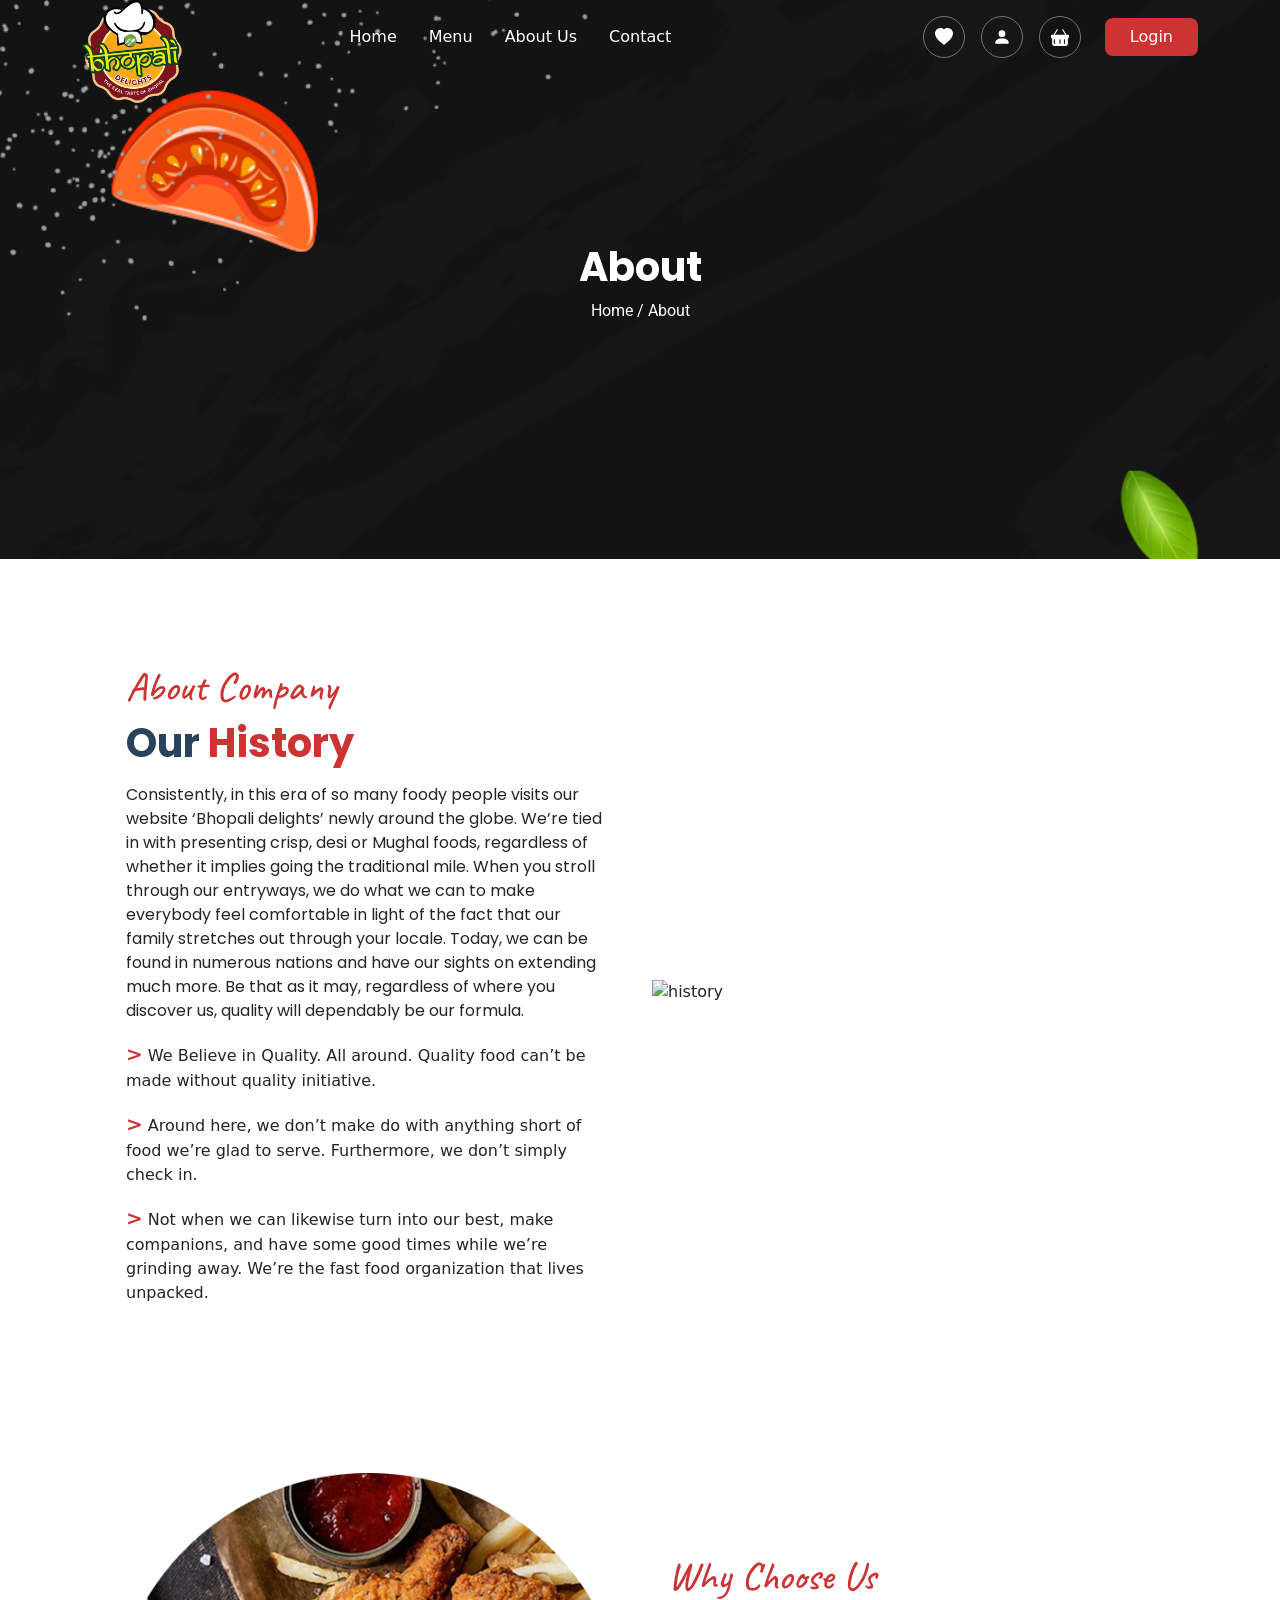
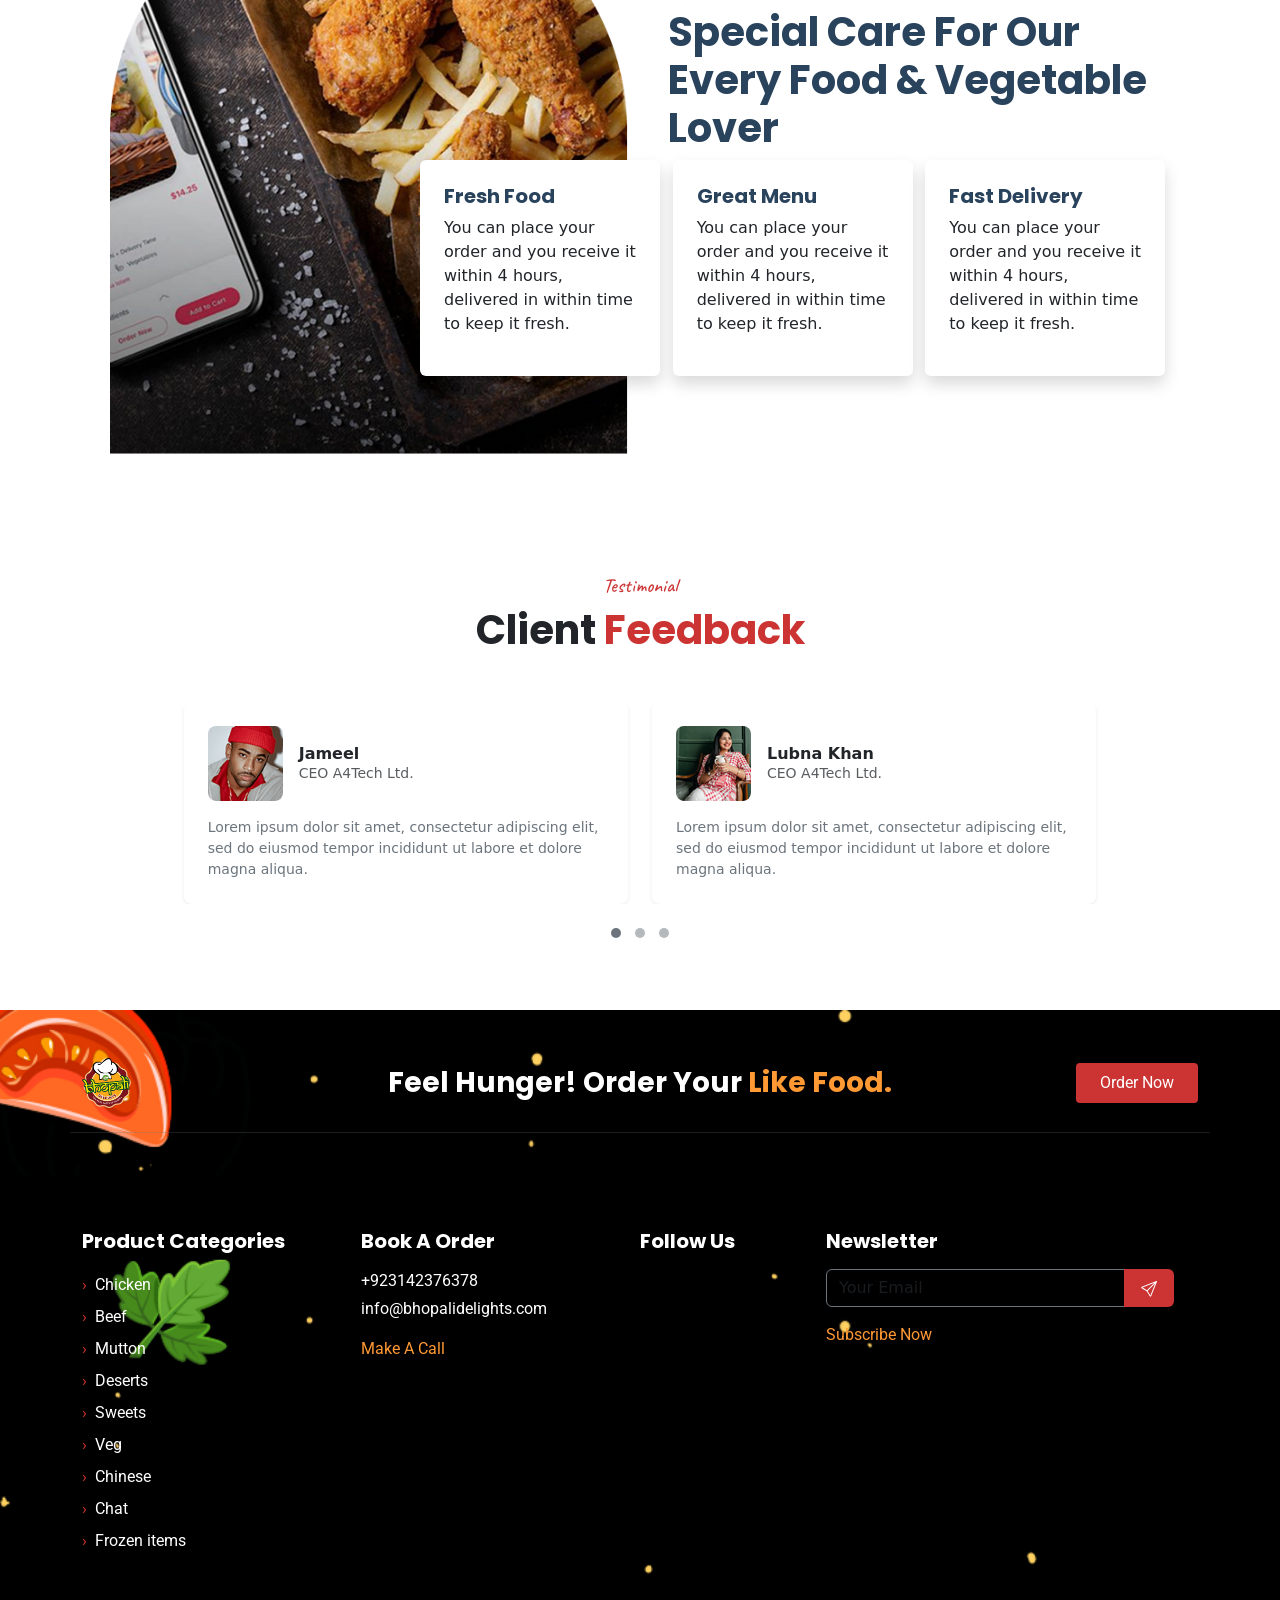
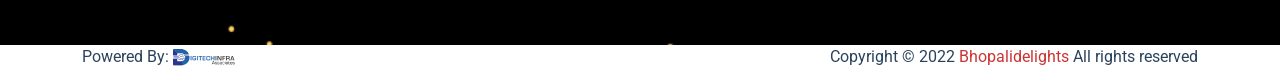
==== about.html @ 5b375f48 "about us page" ====
<!doctype html>
<html lang="en">

<head>
    <meta charset="UTF-8" />
    <meta name="viewport" content="width=device-width, initial-scale=1.0" />
    <title>Bhopali Delights</title>
    <link rel="shortcut icon" href="Images/Layer 2.png" type="image/x-icon" />
    <link href="https://cdn.jsdelivr.net/npm/bootstrap@5.3.3/dist/css/bootstrap.min.css" rel="stylesheet" />
    <link href="https://cdn.jsdelivr.net/npm/bootstrap-icons@1.11.3/font/bootstrap-icons.min.css" rel="stylesheet" />
    <link rel="stylesheet" href="https://cdnjs.cloudflare.com/ajax/libs/font-awesome/7.3.1/css/all.min.css" />
    <link rel="stylesheet" href="style.css" />
</head>

<body>
    <nav class="navbar container-fluid navbar-expand-lg bg-transparent py-3 contact-navbar text-white">
        <div class="container">
            <!-- Logo -->
            <a class="navbar-brand" href="#">
                <img src="Images/Layer 2.png" alt="Bhopali Delights"
                    class="img-fluid position-absolute top-0 h-auto logo-image" />
            </a>

            <!-- Mobile Basket + Toggle -->
            <div class="d-flex gap-3 align-items-center d-lg-none">
                <a href="#"
                    class="d-flex align-items-center justify-content-center text-white border border-secondary rounded-circle"
                    style="width: 42px; height: 42px; text-decoration: none">
                    <svg xmlns="http://www.w3.org/2000/svg" width="18" height="18" fill="currentColor"
                        viewBox="0 0 16 16">
                        <path
                            d="M5.071 1.243a.5.5 0 0 1 .858.514L3.383 6h9.234L10.07 1.757a.5.5 0 1 1 .858-.514L13.783 6H15.5a.5.5 0 0 1 .5.5v2a.5.5 0 0 1-.5.5H15v5a2 2 0 0 1-2 2H3a2 2 0 0 1-2-2V9H.5a.5.5 0 0 1-.5-.5v-2A.5.5 0 0 1 .5 6h1.717L5.07 1.243zM3.5 10.5a.5.5 0 0 0-1 0v3a.5.5 0 0 0 1 0v-3zm4.5-.5a.5.5 0 0 0-.5.5v3a.5.5 0 0 0 1 0v-3a.5.5 0 0 0-.5-.5zm4.5.5a.5.5 0 0 0-1 0v3a.5.5 0 0 0 1 0v-3z" />
                    </svg>
                </a>

                <button class="navbar-toggler border-0 bg-white shadow-none" type="button" data-bs-toggle="offcanvas"
                    data-bs-target="#contactMobileNavbar" aria-controls="contactMobileNavbar"
                    aria-label="Open navigation">
                    <span class="navbar-toggler-icon"></span>
                </button>
            </div>

            <!-- Desktop Navigation: Transparent -->
            <div class="collapse navbar-collapse d-none d-lg-flex">
                <ul class="navbar-nav mx-auto mb-0 gap-lg-3">
                    <li class="nav-item">
                        <a class="nav-link text-white active" href="index.html">Home</a>
                    </li>
                    <li class="nav-item">
                        <a class="nav-link text-white" href="#menu">Menu</a>
                    </li>
                    <li class="nav-item">
                        <a class="nav-link text-white" href="about.html">About Us</a>
                    </li>
                    <li class="nav-item">
                        <a class="nav-link text-white" href="contact.html">Contact</a>
                    </li>
                </ul>

                <div class="right-section d-flex gap-4 align-items-center">
                    <!-- Wishlist, Profile, Basket -->
                    <div class="d-flex gap-3">
                        <a href="#" class="contact-icon">
                            <svg xmlns="http://www.w3.org/2000/svg" width="18" height="18" fill="currentColor"
                                viewBox="0 0 16 16">
                                <path d="M8 1.314C12.438-3.248 23.534 4.735 8 15-7.534 4.736 3.562-3.248 8 1.314z" />
                            </svg>
                        </a>

                        <a href="#" class="contact-icon">
                            <svg xmlns="http://www.w3.org/2000/svg" width="18" height="18" fill="currentColor"
                                viewBox="0 0 16 16">
                                <path d="M3 14s-1 0-1-1 1-4 6-4 6 3 6 4-1 1-1 1H3Zm5-6a3 3 0 1 0 0-6 3 3 0 0 0 0 6Z" />
                            </svg>
                        </a>

                        <a href="#" class="contact-icon">
                            <svg xmlns="http://www.w3.org/2000/svg" width="18" height="18" fill="currentColor"
                                viewBox="0 0 16 16">
                                <path
                                    d="M5.071 1.243a.5.5 0 0 1 .858.514L3.383 6h9.234L10.07 1.757a.5.5 0 1 1 .858-.514L13.783 6H15.5a.5.5 0 0 1 .5.5v2a.5.5 0 0 1-.5.5H15v5a2 2 0 0 1-2 2H3a2 2 0 0 1-2-2V9H.5a.5.5 0 0 1-.5-.5v-2A.5.5 0 0 1 .5 6h1.717L5.07 1.243zM3.5 10.5a.5.5 0 0 0-1 0v3a.5.5 0 0 0 1 0v-3zm4.5-.5a.5.5 0 0 0-.5.5v3a.5.5 0 0 0 1 0v-3a.5.5 0 0 0-.5-.5zm4.5.5a.5.5 0 0 0-1 0v3a.5.5 0 0 0 1 0v-3z" />
                            </svg>
                        </a>
                    </div>

                    <a href="#menu" class="btn bg-red text-white rounded-3 px-4">
                        Login
                    </a>
                </div>
            </div>
        </div>
    </nav>

    <!-- Mobile Offcanvas -->
    <div class="offcanvas offcanvas-start bg-white" tabindex="-1" id="contactMobileNavbar"
        aria-labelledby="contactMobileNavbarLabel">
        <!-- Header -->
        <div class="offcanvas-header border-bottom bg-white">
            <h5 class="offcanvas-title text-dark" id="contactMobileNavbarLabel">
                Menu
            </h5>

            <button type="button" class="btn-close" data-bs-dismiss="offcanvas" aria-label="Close"></button>
        </div>

        <!-- Body -->
        <div class="offcanvas-body bg-white">
            <ul class="navbar-nav gap-3">
                <li class="nav-item">
                    <a class="nav-link text-dark" href="index.html" data-bs-dismiss="offcanvas">Home</a>
                </li>

                <li class="nav-item">
                    <a class="nav-link text-dark" href="#menu" data-bs-dismiss="offcanvas">Menu</a>
                </li>

                <li class="nav-item">
                    <a class="nav-link text-dark" href="about.html" data-bs-dismiss="offcanvas">About Us</a>
                </li>

                <li class="nav-item">
                    <a class="nav-link text-dark" href="contact.html" data-bs-dismiss="offcanvas">Contact</a>
                </li>
            </ul>

            <a href="#menu" class="btn bg-red text-white rounded-3 w-100 mt-4" data-bs-dismiss="offcanvas">
                Login
            </a>
        </div>
    </div>
    <!-- Hero-section  -->
    <section class="hero-contact text-center align-items-center d-flex justify-content-center container-fluid">
        <div class="container mt-5 pt-4 mt-md-normal pt-md-0">
            <div class="row text-white">
                <h1 class="poppins-700">About</h1>
                <p class="roboto-400">
                    <a href="index.html" class="text-decoration-none text-white">Home</a>
                    /
                    <a href="about.html" class="text-decoration-none text-white">About</a>
                </p>
            </div>
        </div>
    </section>
    <!-- main sections  -->
    <!-- About Company  -->
    <section class="section-delivery container-fluid p-3 p-lg-5 overflow-hidden">
        <div class="container">
            <div
                class="row g-4 d-flex flex-column flex-lg-row justify-content-center align-items-center mt-3 mx-md-3 m-0">
                <div class="col-12 col-lg-6">
                    <div class="p-3">
                        <h5 class="red caveat-400 fs-1 fs-5">About Company</h5>
                        <h1 class="poppins-700 fs-1 blue">
                            Our <span class="red">History</span>
                        </h1>
                        <p class="poppins-400 my-3 text-justify text-lg-normal">
                            Consistently, in this era of so many foody people visits our
                            website ‘Bhopali delights’ newly around the globe. We’re tied in
                            with presenting crisp, desi or Mughal foods, regardless of
                            whether it implies going the traditional mile. When you stroll
                            through our entryways, we do what we can to make everybody feel
                            comfortable in light of the fact that our family stretches out
                            through your locale. Today, we can be found in numerous nations
                            and have our sights on extending much more. Be that as it may,
                            regardless of where you discover us, quality will dependably be
                            our formula.
                        </p>
                        <p>
                            <span class="red mt-3 fw-bold fs-5">></span> We Believe in
                            Quality. All around. Quality food can’t be made without quality
                            initiative.
                        </p>
                        <p>
                            <span class="red mt-3 fw-bold fs-5">></span> Around here, we
                            don’t make do with anything short of food we’re glad to serve.
                            Furthermore, we don’t simply check in.
                        </p>
                        <p>
                            <span class="red mt-3 fw-bold fs-5">></span> Not when we can
                            likewise turn into our best, make companions, and have some good
                            times while we’re grinding away. We’re the fast food
                            organization that lives unpacked.
                        </p>
                    </div>
                </div>
                <div class="col-12 col-lg-6">
                    <div>
                        <img src="images/history.png" alt="history" class="img-fluid" />
                    </div>
                </div>
            </div>
        </div>
    </section>
    <!-- Why Choose Us  -->
    <section class="section-delivery container-fluid p-3 p-lg-5 overflow-hidden">
        <div class="container">
            <div
                class="row g-4 d-flex flex-column-reverse flex-lg-row-reverse justify-content-center align-items-center mt-3 mx-md-3 m-0">
                <div class="col-12 col-lg-6">
                    <div class="p-0 p-lg-3">
                        <h5 class="red caveat-400 fs-1 fs-5">Why Choose Us</h5>
                        <h1 class="poppins-700 fs-1 blue">
                            Special Care For Our Every Food & Vegetable Lover
                        </h1>
                        <div class="row about-row g-4">
                            <div class="col-12 col-md-4">
                                <div class="card shadow border-0 p-4 about-cards">
                                    <i class="fa-solid fa-utensils  red"></i>
                                    <h5 class="poppins-700 blue">
                                        Fresh Food
                                    </h5>
                                    <p>You can place your order and you receive it within 4 hours, delivered in within
                                        time to keep it fresh.

                                    </p>
                                </div>
                            </div>
                            <div class="col-12 col-md-4">
                                <div class="card shadow border-0 p-4 about-cards">
                                    <i class="fa-solid fa-book-open red"></i>
                                    <h5 class="poppins-700  blue">
                                        Great Menu
                                    </h5>
                                    <p>You can place your order and you receive it within 4 hours, delivered in within
                                        time to keep it fresh.

                                    </p>
                                </div>
                            </div>
                            <div class="col-12 col-md-4">
                                <div class="card shadow border-0 p-4 about-cards">
                                    <i class="fa-regular red fa-truck"></i>
                                    <h5 class="poppins-700 blue">
                                        Fast Delivery
                                    </h5>
                                    <p>You can place your order and you receive it within 4 hours, delivered in within
                                        time to keep it fresh.

                                    </p>
                                </div>
                            </div>
                        </div>
                    </div>
                </div>
                <div class="col-12 col-lg-6">
                    <div>
                        <img src="Images/choose-us.png" alt="choose-us" class="img-fluid" />
                    </div>
                </div>
            </div>
        </div>
    </section>

    <!-- Testimonial  -->
    <section class="py-5 position-relative overflow-hidden">
        <div class="container py-4">
            <!-- Section Heading -->
            <div class="text-center mb-5">
                <h5 class="red caveat-400 fs-5">Testimonial</h5>
                <h2 class="poppins-700 fs-1">
                    Client <span class="red">Feedback</span>
                </h2>
            </div>

            <!-- ================================= -->
            <!-- DESKTOP CAROUSEL: 2 Cards, 3 Slides -->
            <!-- ================================= -->
            <div id="testimonialDesktop" class="carousel slide d-none d-lg-block" data-bs-ride="carousel"
                data-bs-interval="4000">
                <div class="carousel-inner px-2">
                    <!-- Slide 1 -->
                    <div class="carousel-item active">
                        <div class="row g-4 justify-content-center align-items-stretch">
                            <!-- Card 1 -->
                            <div class="col-lg-5">
                                <div class="card h-100 border-0 shadow-sm rounded-3 p-4 bg-white">
                                    <div class="d-flex align-items-center mb-3">
                                        <img src="Images/client1.png" alt="Jameel"
                                            class="rounded-3 me-3 object-fit-cover" width="75" height="75" />
                                        <div>
                                            <h5 class="mb-0 fw-semibold text-dark fs-6">Jameel</h5>
                                            <p class="mb-0 text-muted small">CEO A4Tech Ltd.</p>
                                        </div>
                                    </div>
                                    <p class="card-text text-secondary lh-base small mb-0">
                                        Lorem ipsum dolor sit amet, consectetur adipiscing elit,
                                        sed do eiusmod tempor incididunt ut labore et dolore magna
                                        aliqua.
                                    </p>
                                </div>
                            </div>

                            <!-- Card 2 -->
                            <div class="col-lg-5">
                                <div class="card h-100 border-0 shadow-sm rounded-3 p-4 bg-white">
                                    <div class="d-flex align-items-center mb-3">
                                        <img src="Images/client2.png" alt="Lubna Khan"
                                            class="rounded-3 me-3 object-fit-cover" width="75" height="75" />
                                        <div>
                                            <h5 class="mb-0 fw-semibold text-dark fs-6">
                                                Lubna Khan
                                            </h5>
                                            <p class="mb-0 text-muted small">CEO A4Tech Ltd.</p>
                                        </div>
                                    </div>
                                    <p class="card-text text-secondary lh-base small mb-0">
                                        Lorem ipsum dolor sit amet, consectetur adipiscing elit,
                                        sed do eiusmod tempor incididunt ut labore et dolore magna
                                        aliqua.
                                    </p>
                                </div>
                            </div>
                        </div>
                    </div>

                    <!-- Slide 2 -->
                    <div class="carousel-item">
                        <div class="row g-4 justify-content-center align-items-stretch">
                            <!-- Card 3 -->
                            <div class="col-lg-5">
                                <div class="card h-100 border-0 shadow-sm rounded-3 p-4 bg-white">
                                    <div class="d-flex align-items-center mb-3">
                                        <img src="Images/client1.png" alt="Asif Ali"
                                            class="rounded-3 me-3 object-fit-cover" width="75" height="75" />
                                        <div>
                                            <h5 class="mb-0 fw-semibold text-dark fs-6">
                                                Asif Ali
                                            </h5>
                                            <p class="mb-0 text-muted small">Manager Tech</p>
                                        </div>
                                    </div>
                                    <p class="card-text text-secondary lh-base small mb-0">
                                        Lorem ipsum dolor sit amet, consectetur adipiscing elit,
                                        sed do eiusmod tempor incididunt ut labore et dolore magna
                                        aliqua.
                                    </p>
                                </div>
                            </div>

                            <!-- Card 4 -->
                            <div class="col-lg-5">
                                <div class="card h-100 border-0 shadow-sm rounded-3 p-4 bg-white">
                                    <div class="d-flex align-items-center mb-3">
                                        <img src="Images/client2.png" alt="Sana Malik"
                                            class="rounded-3 me-3 object-fit-cover" width="75" height="75" />
                                        <div>
                                            <h5 class="mb-0 fw-semibold text-dark fs-6">
                                                Sana Malik
                                            </h5>
                                            <p class="mb-0 text-muted small">Director HR</p>
                                        </div>
                                    </div>
                                    <p class="card-text text-secondary lh-base small mb-0">
                                        Lorem ipsum dolor sit amet, consectetur adipiscing elit,
                                        sed do eiusmod tempor incididunt ut labore et dolore magna
                                        aliqua.
                                    </p>
                                </div>
                            </div>
                        </div>
                    </div>

                    <!-- Slide 3 -->
                    <div class="carousel-item">
                        <div class="row g-4 justify-content-center align-items-stretch">
                            <!-- Card 5 -->
                            <div class="col-lg-5">
                                <div class="card h-100 border-0 shadow-sm rounded-3 p-4 bg-white">
                                    <div class="d-flex align-items-center mb-3">
                                        <img src="Images/client1.png" alt="Zeeshan"
                                            class="rounded-3 me-3 object-fit-cover" width="75" height="75" />
                                        <div>
                                            <h5 class="mb-0 fw-semibold text-dark fs-6">Zeeshan</h5>
                                            <p class="mb-0 text-muted small">CTO Global</p>
                                        </div>
                                    </div>
                                    <p class="card-text text-secondary lh-base small mb-0">
                                        Lorem ipsum dolor sit amet, consectetur adipiscing elit,
                                        sed do eiusmod tempor incididunt ut labore et dolore magna
                                        aliqua.
                                    </p>
                                </div>
                            </div>

                            <!-- Card 6 -->
                            <div class="col-lg-5">
                                <div class="card h-100 border-0 shadow-sm rounded-3 p-4 bg-white">
                                    <div class="d-flex align-items-center mb-3">
                                        <img src="Images/client2.png" alt="Ayesha"
                                            class="rounded-3 me-3 object-fit-cover" width="75" height="75" />
                                        <div>
                                            <h5 class="mb-0 fw-semibold text-dark fs-6">Ayesha</h5>
                                            <p class="mb-0 text-muted small">Product Designer</p>
                                        </div>
                                    </div>
                                    <p class="card-text text-secondary lh-base small mb-0">
                                        Lorem ipsum dolor sit amet, consectetur adipiscing elit,
                                        sed do eiusmod tempor incididunt ut labore et dolore magna
                                        aliqua.
                                    </p>
                                </div>
                            </div>
                        </div>
                    </div>
                </div>

                <!-- Desktop Indicators: 3 Dots -->

                <div class="carousel-indicators position-static mt-4 mb-0 gap-2">
                    <button type="button" data-bs-target="#testimonialDesktop" data-bs-slide-to="0"
                        class="active bg-secondary rounded-circle border-0" style="width: 10px; height: 10px"
                        aria-current="true" aria-label="Slide 1"></button>

                    <button type="button" data-bs-target="#testimonialDesktop" data-bs-slide-to="1"
                        class="bg-secondary rounded-circle border-0" style="width: 10px; height: 10px"
                        aria-label="Slide 2"></button>

                    <button type="button" data-bs-target="#testimonialDesktop" data-bs-slide-to="2"
                        class="bg-secondary rounded-circle border-0" style="width: 10px; height: 10px"
                        aria-label="Slide 3"></button>
                </div>
            </div>

            <!-- ======================================= -->
            <!-- MOBILE + TABLET CAROUSEL: 1 Card, 6 Slides -->
            <!-- ======================================= -->
            <div id="testimonialMobile" class="carousel slide d-lg-none" data-bs-ride="carousel"
                data-bs-interval="4000">
                <div class="carousel-inner px-2">
                    <!-- Slide 1 -->
                    <div class="carousel-item active">
                        <div class="card h-100 border-0 shadow-sm rounded-3 p-4 bg-white">
                            <div class="d-flex align-items-center mb-3">
                                <img src="Images/client1.png" alt="Jameel" class="rounded-3 me-3 object-fit-cover"
                                    width="75" height="75" />
                                <div>
                                    <h5 class="mb-0 fw-semibold text-dark fs-6">Jameel</h5>
                                    <p class="mb-0 text-muted small">CEO A4Tech Ltd.</p>
                                </div>
                            </div>
                            <p class="card-text text-secondary lh-base small mb-0">
                                Lorem ipsum dolor sit amet, consectetur adipiscing elit, sed
                                do eiusmod tempor incididunt ut labore et dolore magna aliqua.
                            </p>
                        </div>
                    </div>

                    <!-- Slide 2 -->
                    <div class="carousel-item">
                        <div class="card h-100 border-0 shadow-sm rounded-3 p-4 bg-white">
                            <div class="d-flex align-items-center mb-3">
                                <img src="Images/client2.png" alt="Lubna Khan" class="rounded-3 me-3 object-fit-cover"
                                    width="75" height="75" />
                                <div>
                                    <h5 class="mb-0 fw-semibold text-dark fs-6">Lubna Khan</h5>
                                    <p class="mb-0 text-muted small">CEO A4Tech Ltd.</p>
                                </div>
                            </div>
                            <p class="card-text text-secondary lh-base small mb-0">
                                Lorem ipsum dolor sit amet, consectetur adipiscing elit, sed
                                do eiusmod tempor incididunt ut labore et dolore magna aliqua.
                            </p>
                        </div>
                    </div>

                    <!-- Slide 3 -->
                    <div class="carousel-item">
                        <div class="card h-100 border-0 shadow-sm rounded-3 p-4 bg-white">
                            <div class="d-flex align-items-center mb-3">
                                <img src="Images/client1.png" alt="Asif Ali" class="rounded-3 me-3 object-fit-cover"
                                    width="75" height="75" />
                                <div>
                                    <h5 class="mb-0 fw-semibold text-dark fs-6">Asif Ali</h5>
                                    <p class="mb-0 text-muted small">Manager Tech</p>
                                </div>
                            </div>
                            <p class="card-text text-secondary lh-base small mb-0">
                                Lorem ipsum dolor sit amet, consectetur adipiscing elit, sed
                                do eiusmod tempor incididunt ut labore et dolore magna aliqua.
                            </p>
                        </div>
                    </div>

                    <!-- Slide 4 -->
                    <div class="carousel-item">
                        <div class="card h-100 border-0 shadow-sm rounded-3 p-4 bg-white">
                            <div class="d-flex align-items-center mb-3">
                                <img src="Images/client2.png" alt="Sana Malik" class="rounded-3 me-3 object-fit-cover"
                                    width="75" height="75" />
                                <div>
                                    <h5 class="mb-0 fw-semibold text-dark fs-6">Sana Malik</h5>
                                    <p class="mb-0 text-muted small">Director HR</p>
                                </div>
                            </div>
                            <p class="card-text text-secondary lh-base small mb-0">
                                Lorem ipsum dolor sit amet, consectetur adipiscing elit, sed
                                do eiusmod tempor incididunt ut labore et dolore magna aliqua.
                            </p>
                        </div>
                    </div>

                    <!-- Slide 5 -->
                    <div class="carousel-item">
                        <div class="card h-100 border-0 shadow-sm rounded-3 p-4 bg-white">
                            <div class="d-flex align-items-center mb-3">
                                <img src="Images/client1.png" alt="Zeeshan" class="rounded-3 me-3 object-fit-cover"
                                    width="75" height="75" />
                                <div>
                                    <h5 class="mb-0 fw-semibold text-dark fs-6">Zeeshan</h5>
                                    <p class="mb-0 text-muted small">CTO Global</p>
                                </div>
                            </div>
                            <p class="card-text text-secondary lh-base small mb-0">
                                Lorem ipsum dolor sit amet, consectetur adipiscing elit, sed
                                do eiusmod tempor incididunt ut labore et dolore magna aliqua.
                            </p>
                        </div>
                    </div>

                    <!-- Slide 6 -->
                    <div class="carousel-item">
                        <div class="card h-100 border-0 shadow-sm rounded-3 p-4 bg-white">
                            <div class="d-flex align-items-center mb-3">
                                <img src="Images/client2.png" alt="Ayesha" class="rounded-3 me-3 object-fit-cover"
                                    width="75" height="75" />
                                <div>
                                    <h5 class="mb-0 fw-semibold text-dark fs-6">Ayesha</h5>
                                    <p class="mb-0 text-muted small">Product Designer</p>
                                </div>
                            </div>
                            <p class="card-text text-secondary lh-base small mb-0">
                                Lorem ipsum dolor sit amet, consectetur adipiscing elit, sed
                                do eiusmod tempor incididunt ut labore et dolore magna aliqua.
                            </p>
                        </div>
                    </div>
                </div>

                <!-- Mobile + Tablet Indicators: 6 Dots -->

                <div class="carousel-indicators position-static mt-4 mb-0 gap-1">
                    <button type="button" data-bs-target="#testimonialMobile" data-bs-slide-to="0"
                        class="active bg-secondary rounded-circle border-0" style="width: 10px; height: 10px"
                        aria-current="true" aria-label="Slide 1"></button>

                    <button type="button" data-bs-target="#testimonialMobile" data-bs-slide-to="1"
                        class="bg-secondary rounded-circle border-0" style="width: 10px; height: 10px"
                        aria-label="Slide 2"></button>

                    <button type="button" data-bs-target="#testimonialMobile" data-bs-slide-to="2"
                        class="bg-secondary rounded-circle border-0" style="width: 10px; height: 10px"
                        aria-label="Slide 3"></button>

                    <button type="button" data-bs-target="#testimonialMobile" data-bs-slide-to="3"
                        class="bg-secondary rounded-circle border-0" style="width: 10px; height: 10px"
                        aria-label="Slide 4"></button>

                    <button type="button" data-bs-target="#testimonialMobile" data-bs-slide-to="4"
                        class="bg-secondary rounded-circle border-0" style="width: 10px; height: 10px"
                        aria-label="Slide 5"></button>

                    <button type="button" data-bs-target="#testimonialMobile" data-bs-slide-to="5"
                        class="bg-secondary rounded-circle border-0" style="width: 10px; height: 10px"
                        aria-label="Slide 6"></button>
                </div>
            </div>
        </div>
    </section>

    <!-- footer  -->
    <footer class="contact-footer text-white pt-5">
        <div class="container">
            <!-- Top Bar: Feel Hunger Section -->
            <div class="row align-items-center mb-5 pb-4 border-bottom border-secondary border-opacity-25">
                <!-- 1. Start: Logo (col-md-3) -->
                <div class="col-md-3 col-6 text-start">
                    <img src="Images/Layer 2.png" alt="Bhopali Delights" class="img-fluid h-auto logo-image"
                        style="max-height: 50px" />
                </div>

                <!-- 2. Center: Text (col-md-6) -->
                <div class="col-md-6 col-12 order-3 order-md-2 mt-3 mt-md-0">
                    <h2 class="poppins-700 m-0 fs-3 text-center">
                        Feel Hunger! Order Your <span class="yellow">Like Food.</span>
                    </h2>
                </div>

                <!-- 3. End: Button (col-md-3) -->
                <div class="col-md-3 col-6 text-end order-2 order-md-3">
                    <a href="#"
                        class="btn bg-red px-4 py-2 text-white border-0 rounded-1 roboto-400 text-decoration-none">
                        Order Now
                    </a>
                </div>
            </div>

            <div class="row align-items-center mb-5 pb-4">
                <!-- Middle Bar: Footer Links & Info -->
                <div class="row gy-4">
                    <!-- Product Categories -->
                    <div class="col-lg-3 col-md-6">
                        <h5 class="poppins-700 mb-3 fs-5">Product Categories</h5>
                        <ul class="list-unstyled lh-lg">
                            <li>
                                <a href="#"
                                    class="roboto-400 text-white text-decoration-none d-flex align-items-center gap-2"><span
                                        class="red">›</span> Chicken</a>
                            </li>
                            <li>
                                <a href="#"
                                    class="roboto-400 text-white text-decoration-none d-flex align-items-center gap-2"><span
                                        class="red">›</span> Beef</a>
                            </li>
                            <li>
                                <a href="#"
                                    class="roboto-400 text-white text-decoration-none d-flex align-items-center gap-2"><span
                                        class="red">›</span> Mutton</a>
                            </li>
                            <li>
                                <a href="#"
                                    class="roboto-400 text-white text-decoration-none d-flex align-items-center gap-2"><span
                                        class="red">›</span> Deserts</a>
                            </li>
                            <li>
                                <a href="#"
                                    class="roboto-400 text-white text-decoration-none d-flex align-items-center gap-2"><span
                                        class="red">›</span> Sweets</a>
                            </li>
                            <li>
                                <a href="#"
                                    class="roboto-400 text-white text-decoration-none d-flex align-items-center gap-2"><span
                                        class="red">›</span> Veg</a>
                            </li>
                            <li>
                                <a href="#"
                                    class="roboto-400 text-white text-decoration-none d-flex align-items-center gap-2"><span
                                        class="red">›</span> Chinese</a>
                            </li>
                            <li>
                                <a href="#"
                                    class="roboto-400 text-white text-decoration-none d-flex align-items-center gap-2"><span
                                        class="red">›</span> Chat</a>
                            </li>
                            <li>
                                <a href="#"
                                    class="roboto-400 text-white text-decoration-none d-flex align-items-center gap-2"><span
                                        class="red">›</span> Frozen items</a>
                            </li>
                        </ul>
                    </div>

                    <!-- Book A Order -->
                    <div class="col-lg-3 col-md-6">
                        <h5 class="poppins-700 mb-3 fs-5">Book A Order</h5>
                        <p class="roboto-400 text-white mb-1">+923142376378</p>
                        <p class="roboto-400 text-white mb-3">info@bhopalidelights.com</p>
                        <a href="tel:+923142376378" class="roboto-400 yellow text-decoration-none">Make A Call</a>
                    </div>

                    <!-- Follow Us -->
                    <div class="col-lg-2 col-md-6">
                        <h5 class="poppins-700 mb-3 fs-5">Follow Us</h5>
                        <div class="d-flex gap-3">
                            <!-- Custom SVGs or FontAwesome Icons based on preference -->
                            <a href="#" class="text-white"><i class="fab fa-facebook-f"></i></a>
                            <a href="#" class="text-white"><i class="fab fa-twitter"></i></a>
                            <a href="#" class="text-white"><i class="fab fa-linkedin-in"></i></a>
                        </div>
                    </div>

                    <!-- Newsletter -->
                    <div class="col-lg-4 col-md-6">
                        <h5 class="poppins-700 mb-3 fs-5">Newsletter</h5>
                        <form class="mb-3">
                            <div class="input-group">
                                <input type="email" class="form-control bg-transparent text-white border-secondary"
                                    placeholder="Your Email" style="box-shadow: none" />
                                <button class="btn bg-red text-white px-3" type="button">
                                    <!-- Custom Paper Plane SVG -->
                                    <svg xmlns="http://w3.org" width="16" height="16" fill="currentColor"
                                        viewBox="0 0 16 16">
                                        <path
                                            d="M15.854.146a.5.5 0 0 1 .11.54l-5.819 14.547a.75.75 0 0 1-1.329.124l-3.178-4.995L.643 7.184a.75.75 0 0 1 .124-1.33L15.314.037a.5.5 0 0 1 .54.11ZM6.636 10.07l2.761 4.338L14.13 2.576zm6.787-8.201L1.591 6.602l4.339 2.76z" />
                                    </svg>
                                </button>
                            </div>
                        </form>
                        <a href="#" class="roboto-400 yellow text-decoration-none">Subscribe Now</a>
                    </div>
                </div>
            </div>
        </div>
        <!-- Bottom Bar: Copyright -->
        <div class="container-fluid bg-white">
            <div class="container">
                <div class="row gy-4 gy-md-0 p-0 mt-3 align-items-center">
                    <div class="d-flex flex-column flex-md-row justify-content-between text-center gap-1 gap-md-0">
                        <div class="powered-by d-flex gap-1 align-items-center justify-content-center">
                            <p class="blue m-0 roboto-400">Powered By:</p>
                            <a href="https://www.digitechinfra.com/" class="text-decoration-none" target="_blank">
                                <img src="./Images/digitechinfra.png" alt="digitechinfra-logo" class="img-fluid" />
                            </a>
                        </div>
                        <div class="copy-right">
                            <p class="blue roboto-400 m-0">
                                Copyright &copy; 2022
                                <span class="red">Bhopalidelights</span> All rights reserved
                            </p>
                        </div>
                    </div>
                </div>
            </div>
        </div>
    </footer>
    <script src="https://cdn.jsdelivr.net/npm/bootstrap@5.3.3/dist/js/bootstrap.bundle.min.js"></script>
</body>

</html>
---- style.css ----
@import url('https://fonts.googleapis.com/css2?family=Inter:ital,opsz,wght@0,14..32,100..900;1,14..32,100..900&family=Jost:ital,wght@0,100..900;1,100..900&family=Lato:ital,wght@0,100;0,300;0,400;0,700;0,900;1,100;1,300;1,400;1,700;1,900&family=Old+Standard+TT:ital,wght@0,400;0,700;1,400&family=Open+Sans:ital,wght@0,300..800;1,300..800&family=Outfit:wght@100..900&family=Poppins:ital,wght@0,100;0,200;0,300;0,400;0,500;0,600;0,700;0,800;0,900;1,100;1,200;1,300;1,400;1,500;1,600;1,700;1,800;1,900&family=Roboto:ital,wght@0,100..900;1,100..900&display=swap');
@import url('https://fonts.googleapis.com/css2?family=Caveat:wght@400..700&family=Inter:ital,opsz,wght@0,14..32,100..900;1,14..32,100..900&family=Jost:ital,wght@0,100..900;1,100..900&family=Lato:ital,wght@0,100;0,300;0,400;0,700;0,900;1,100;1,300;1,400;1,700;1,900&family=Old+Standard+TT:ital,wght@0,400;0,700;1,400&family=Open+Sans:ital,wght@0,300..800;1,300..800&family=Outfit:wght@100..900&family=Poppins:ital,wght@0,100;0,200;0,300;0,400;0,500;0,600;0,700;0,800;0,900;1,100;1,200;1,300;1,400;1,500;1,600;1,700;1,800;1,900&family=Roboto:ital,wght@0,100..900;1,100..900&display=swap');

* {
  padding: 0;
  margin: 0;
  box-sizing: border-box;
}

body {
  overflow-x: hidden;
}

.poppins-700 {
  font-family: "Poppins", sans-serif;
  font-weight: 700;
}

.poppins-400 {
  font-family: "Poppins", sans-serif;
  font-weight: 400;
}

.caveat-400 {
  font-family: "Caveat", sans-serif;
}

.roboto-400 {
  font-family: "Roboto", sans-serif;
}


/* Navbar */
.navbar {
  max-height: 100px;
}

.logo-image {
  max-width: 100px;
}

.red {
  color: #CC3333;
}

.blue {
  color: #2A435D;
}

.bg-red {
  background: #CC3333;
}
.bg-red:hover {
  background: #CC3333;
}



.basket-icon {
  width: 8vw;
  height: 8vw;
  min-width: 30px;
  min-height: 30px;
  max-width: 40px;
  max-height: 40px;
}

.navbar .nav-link {
  color: #252525;
  font-weight: 500;
  transition: color 0.3s ease;
}

.navbar .nav-link:hover,
.navbar .nav-link.active {
  color: #d97706;
}



/* Mobile offcanvas menu */
#mobileNavbar {
  width: 85%;
  max-width: 350px;
  background-color: #fff;
}

/* Offcanvas links */
#mobileNavbar .nav-link {
  color: #222;
  font-size: 16px;
  font-weight: 500;
}

#mobileNavbar .nav-link:hover,
#mobileNavbar .nav-link.active {
  color: #d62828;
}

/* Close button */
#mobileNavbar .btn-close {
  box-shadow: none;
}

/* Hero Section  */
.hero-section {
  background: url(./Images/Rectangle.png);
  background-position: center center;
  background-size: cover;
  height: 100vh;
  /* background-blend-mode: overlay; */
}

.hero-section h1 {
  font-size: 60px;
}

/* Section-2  */
.card1-bg {
  background: url(Images/Frame\ \(6\).png);
  background-position: center center;
  background-size: cover;
  background-repeat: no-repeat;
  height: 270px;
}

.card2-bg {
  background: url(Images/Frame\ \(7\).png);
  background-position: center center;
  background-size: cover;
  background-repeat: no-repeat;
  height: 270px;
}

.card3-bg {
  background: url(Images/Frame\ \(4\).png);
  background-position: center center;
  background-size: cover;
  background-repeat: no-repeat;
  height: 270px;
}

.card4-bg {
  background: url(Images/Frame\ \(8\).png);
  background-position: center center;
  background-size: cover;
  background-repeat: no-repeat;
  height: 270px;
}

.card5-bg {
  background: url(Images/Group\ 34079.png);
  background-position: center center;
  background-size: cover;
  background-repeat: no-repeat;
  height: 270px;
}

.card6-bg {
  background: url(Images/Frame\ \(10\).png);
  background-position: center center;
  background-size: cover;
  background-repeat: no-repeat;
  height: 270px;
}

.para {
  font-family: "Roboto", sans-serif;
  font-weight: 400;
}

/* MENU  */
.item:active {
  background: #CC3333;
}

/* Choose Us  */
.choose-us {
  background: url(Images/Frame\ \(14\).png);
  background-position: center center;
  background-size: cover;
  height: 100vh;
}

.popular-items {
  background: #FFF8EE;
}


.home-footer {
  background: url(Images/footer-bg.png);
  background-position: center center;
  background-repeat: no-repeat;
  background-size: cover;
}



/* Contact Page  */

/* Desktop icons */
.contact-icon {
  width: 42px;
  height: 42px;
  display: inline-flex;
  align-items: center;
  justify-content: center;
  color: #fff;
  border: 1px solid #6c757d;
  border-radius: 50%;
  text-decoration: none;
}

/* Mobile offcanvas */
#contactMobileNavbar {
  width: 85%;
  max-width: 350px;
  background-color: #fff;
}

#contactMobileNavbar .nav-link {
  color: #212529;
  padding: 10px 0;
}

#contactMobileNavbar .nav-link:hover,
#contactMobileNavbar .nav-link.active {
  color: #dc3545;
}

#contactMobileNavbar .mobile-contact-icon {
  color: #212529;
  border-color: #dee2e6;
}

/* Keep desktop navbar transparent */
@media (min-width: 992px) {
  .contact-navbar {
    background-color: transparent !important;
  }
}




.hero-contact {
  height: 65vh;
  margin-top: -100px;
  background: url(Images/contact-bg-hero.png), url(Images/contact-bg-hero-2.png);
  background-position: start center;
  background-size: cover;

}

.contact-footer{
  background:url(Images/contact-footer-bg2.png), url(Images/contact-footer-bg.png);
  background-size: cover;
  background-position: start start;
}

.yellow{
  color: #FF9933;
}


@media (min-width:768px) {
  
  .form-card{
    margin-left: -75px !important;
  }
  .about-row{
    position: relative;
    margin-left: -260px;
  }
  .about-cards{
    width: 240px !important;
  }
}


.about-cards i{
  font-size: 50px !important;
}
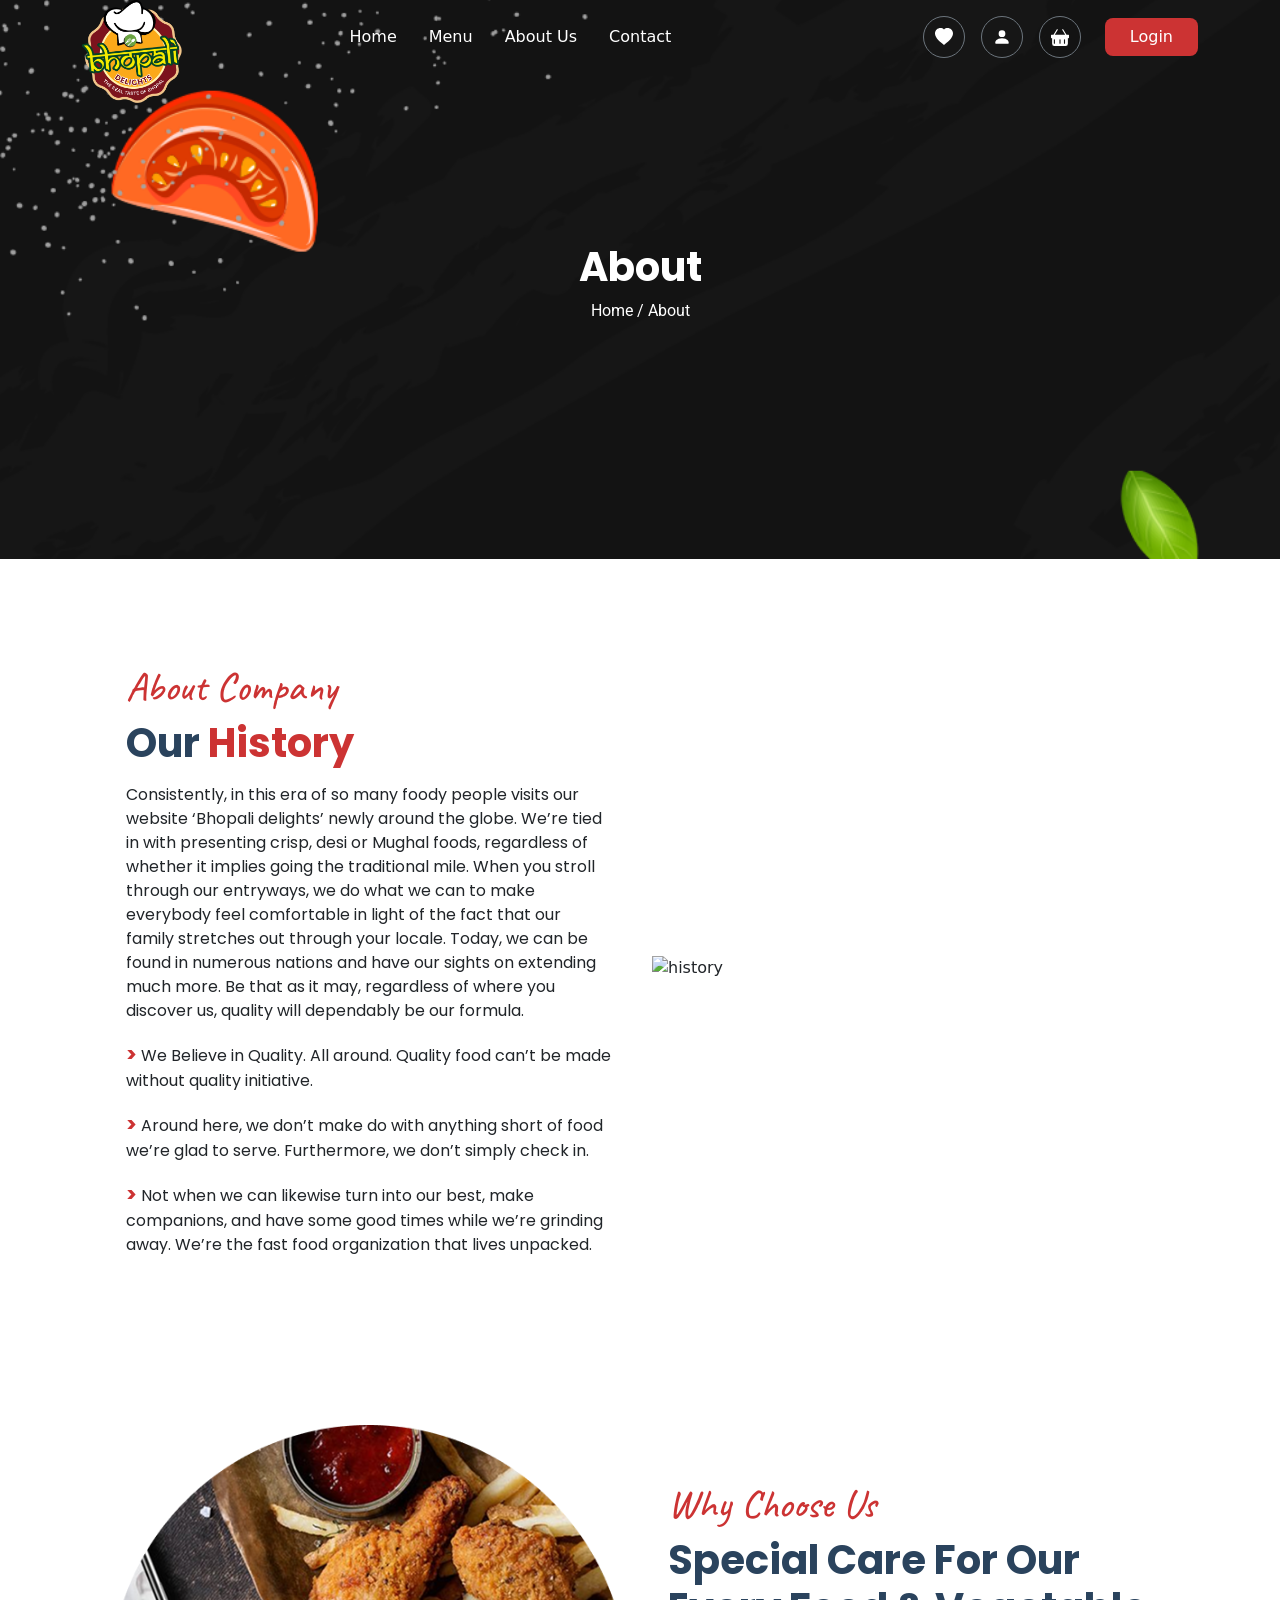
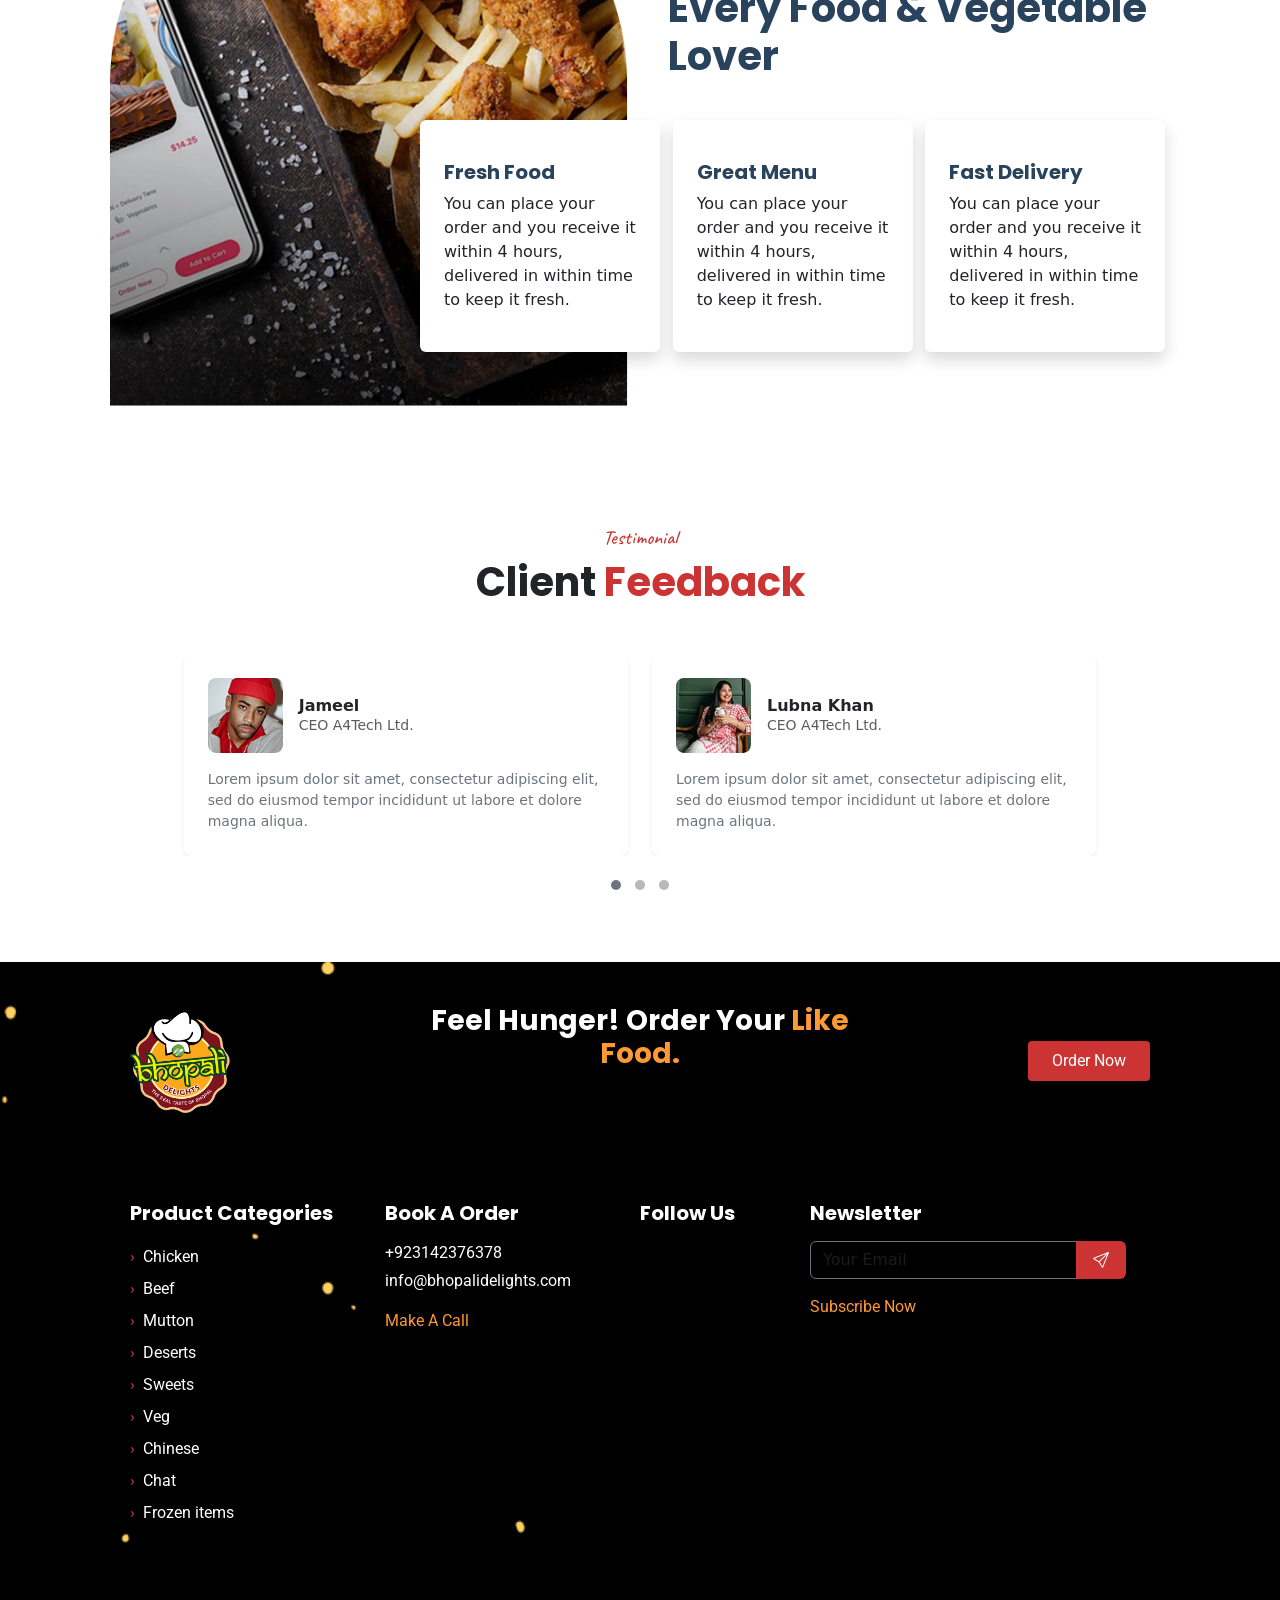
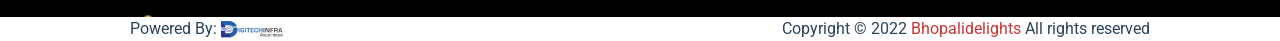
==== commit bdd1cd15: "offcanvas added" ====
--- a/about.html
+++ b/about.html
@@ -1,718 +1,1028 @@
 <!doctype html>
 <html lang="en">
-
-<head>
+  <head>
     <meta charset="UTF-8" />
     <meta name="viewport" content="width=device-width, initial-scale=1.0" />
     <title>Bhopali Delights</title>
     <link rel="shortcut icon" href="Images/Layer 2.png" type="image/x-icon" />
-    <link href="https://cdn.jsdelivr.net/npm/bootstrap@5.3.3/dist/css/bootstrap.min.css" rel="stylesheet" />
-    <link href="https://cdn.jsdelivr.net/npm/bootstrap-icons@1.11.3/font/bootstrap-icons.min.css" rel="stylesheet" />
-    <link rel="stylesheet" href="https://cdnjs.cloudflare.com/ajax/libs/font-awesome/7.3.1/css/all.min.css" />
+    <link
+      href="https://cdn.jsdelivr.net/npm/bootstrap@5.3.3/dist/css/bootstrap.min.css"
+      rel="stylesheet"
+    />
+    <link
+      href="https://cdn.jsdelivr.net/npm/bootstrap-icons@1.11.3/font/bootstrap-icons.min.css"
+      rel="stylesheet"
+    />
+    <link
+      rel="stylesheet"
+      href="https://cdnjs.cloudflare.com/ajax/libs/font-awesome/7.3.1/css/all.min.css"
+    />
     <link rel="stylesheet" href="style.css" />
-</head>
-
-<body>
-    <nav class="navbar container-fluid navbar-expand-lg bg-transparent py-3 contact-navbar text-white">
-        <div class="container">
-            <!-- Logo -->
-            <a class="navbar-brand" href="#">
-                <img src="Images/Layer 2.png" alt="Bhopali Delights"
-                    class="img-fluid position-absolute top-0 h-auto logo-image" />
+  </head>
+
+  <body>
+    <nav
+      class="navbar container-fluid navbar-expand-lg bg-transparent py-3 contact-navbar text-white"
+    >
+      <div class="container">
+        <!-- Logo -->
+        <a class="navbar-brand" href="#">
+          <img
+            src="Images/Layer 2.png"
+            alt="Bhopali Delights"
+            class="img-fluid position-absolute top-0 h-auto logo-image"
+          />
+        </a>
+
+        <!-- Mobile Basket + Toggle -->
+        <div class="d-flex gap-3 align-items-center d-lg-none">
+          <a
+            href="#"
+            class="d-flex align-items-center justify-content-center text-white border border-secondary rounded-circle"
+            style="width: 42px; height: 42px; text-decoration: none"
+            data-bs-toggle="offcanvas"
+            data-bs-target="#cartSection"
+            role="button"
+            style="cursor: pointer"
+          >
+            <svg
+              xmlns="http://www.w3.org/2000/svg"
+              width="18"
+              height="18"
+              fill="currentColor"
+              viewBox="0 0 16 16"
+            >
+              <path
+                d="M5.071 1.243a.5.5 0 0 1 .858.514L3.383 6h9.234L10.07 1.757a.5.5 0 1 1 .858-.514L13.783 6H15.5a.5.5 0 0 1 .5.5v2a.5.5 0 0 1-.5.5H15v5a2 2 0 0 1-2 2H3a2 2 0 0 1-2-2V9H.5a.5.5 0 0 1-.5-.5v-2A.5.5 0 0 1 .5 6h1.717L5.07 1.243zM3.5 10.5a.5.5 0 0 0-1 0v3a.5.5 0 0 0 1 0v-3zm4.5-.5a.5.5 0 0 0-.5.5v3a.5.5 0 0 0 1 0v-3a.5.5 0 0 0-.5-.5zm4.5.5a.5.5 0 0 0-1 0v3a.5.5 0 0 0 1 0v-3z"
+              />
+            </svg>
+          </a>
+
+          <button
+            class="navbar-toggler border-0 bg-transparent shadow-none"
+            type="button"
+            data-bs-toggle="offcanvas"
+            data-bs-target="#contactMobileNavbar"
+            aria-controls="contactMobileNavbar"
+            aria-label="Open navigation"
+          >
+            <span class="navbar-toggler-icon white-toggler"></span>
+          </button>
+        </div>
+
+        <!-- Desktop Navigation: Transparent -->
+        <div class="collapse navbar-collapse d-none d-lg-flex">
+          <ul class="navbar-nav mx-auto mb-0 gap-lg-3">
+            <li class="nav-item">
+              <a class="nav-link text-white active" href="index.html">Home</a>
+            </li>
+            <li class="nav-item">
+              <a class="nav-link text-white" href="#menu">Menu</a>
+            </li>
+            <li class="nav-item">
+              <a class="nav-link text-white" href="about.html">About Us</a>
+            </li>
+            <li class="nav-item">
+              <a class="nav-link text-white" href="contact.html">Contact</a>
+            </li>
+          </ul>
+
+          <div class="right-section d-flex gap-4 align-items-center">
+            <!-- Wishlist, Profile, Basket -->
+            <div class="d-flex gap-3">
+              <a href="#" class="contact-icon">
+                <svg
+                  xmlns="http://www.w3.org/2000/svg"
+                  width="18"
+                  height="18"
+                  fill="currentColor"
+                  viewBox="0 0 16 16"
+                >
+                  <path
+                    d="M8 1.314C12.438-3.248 23.534 4.735 8 15-7.534 4.736 3.562-3.248 8 1.314z"
+                  />
+                </svg>
+              </a>
+
+              <a href="#" class="contact-icon">
+                <svg
+                  xmlns="http://www.w3.org/2000/svg"
+                  width="18"
+                  height="18"
+                  fill="currentColor"
+                  viewBox="0 0 16 16"
+                >
+                  <path
+                    d="M3 14s-1 0-1-1 1-4 6-4 6 3 6 4-1 1-1 1H3Zm5-6a3 3 0 1 0 0-6 3 3 0 0 0 0 6Z"
+                  />
+                </svg>
+              </a>
+
+              <a
+                href="#"
+                class="contact-icon"
+                data-bs-toggle="offcanvas"
+                data-bs-target="#cartSection"
+                role="button"
+                style="cursor: pointer"
+              >
+                <svg
+                  xmlns="http://www.w3.org/2000/svg"
+                  width="18"
+                  height="18"
+                  fill="currentColor"
+                  viewBox="0 0 16 16"
+                >
+                  <path
+                    d="M5.071 1.243a.5.5 0 0 1 .858.514L3.383 6h9.234L10.07 1.757a.5.5 0 1 1 .858-.514L13.783 6H15.5a.5.5 0 0 1 .5.5v2a.5.5 0 0 1-.5.5H15v5a2 2 0 0 1-2 2H3a2 2 0 0 1-2-2V9H.5a.5.5 0 0 1-.5-.5v-2A.5.5 0 0 1 .5 6h1.717L5.07 1.243zM3.5 10.5a.5.5 0 0 0-1 0v3a.5.5 0 0 0 1 0v-3zm4.5-.5a.5.5 0 0 0-.5.5v3a.5.5 0 0 0 1 0v-3a.5.5 0 0 0-.5-.5zm4.5.5a.5.5 0 0 0-1 0v3a.5.5 0 0 0 1 0v-3z"
+                  />
+                </svg>
+              </a>
+            </div>
+
+            <a href="#menu" class="btn bg-red text-white rounded-3 px-4">
+              Login
             </a>
-
-            <!-- Mobile Basket + Toggle -->
-            <div class="d-flex gap-3 align-items-center d-lg-none">
-                <a href="#"
-                    class="d-flex align-items-center justify-content-center text-white border border-secondary rounded-circle"
-                    style="width: 42px; height: 42px; text-decoration: none">
-                    <svg xmlns="http://www.w3.org/2000/svg" width="18" height="18" fill="currentColor"
-                        viewBox="0 0 16 16">
-                        <path
-                            d="M5.071 1.243a.5.5 0 0 1 .858.514L3.383 6h9.234L10.07 1.757a.5.5 0 1 1 .858-.514L13.783 6H15.5a.5.5 0 0 1 .5.5v2a.5.5 0 0 1-.5.5H15v5a2 2 0 0 1-2 2H3a2 2 0 0 1-2-2V9H.5a.5.5 0 0 1-.5-.5v-2A.5.5 0 0 1 .5 6h1.717L5.07 1.243zM3.5 10.5a.5.5 0 0 0-1 0v3a.5.5 0 0 0 1 0v-3zm4.5-.5a.5.5 0 0 0-.5.5v3a.5.5 0 0 0 1 0v-3a.5.5 0 0 0-.5-.5zm4.5.5a.5.5 0 0 0-1 0v3a.5.5 0 0 0 1 0v-3z" />
-                    </svg>
-                </a>
-
-                <button class="navbar-toggler border-0 bg-white shadow-none" type="button" data-bs-toggle="offcanvas"
-                    data-bs-target="#contactMobileNavbar" aria-controls="contactMobileNavbar"
-                    aria-label="Open navigation">
-                    <span class="navbar-toggler-icon"></span>
-                </button>
-            </div>
-
-            <!-- Desktop Navigation: Transparent -->
-            <div class="collapse navbar-collapse d-none d-lg-flex">
-                <ul class="navbar-nav mx-auto mb-0 gap-lg-3">
-                    <li class="nav-item">
-                        <a class="nav-link text-white active" href="index.html">Home</a>
-                    </li>
-                    <li class="nav-item">
-                        <a class="nav-link text-white" href="#menu">Menu</a>
-                    </li>
-                    <li class="nav-item">
-                        <a class="nav-link text-white" href="about.html">About Us</a>
-                    </li>
-                    <li class="nav-item">
-                        <a class="nav-link text-white" href="contact.html">Contact</a>
-                    </li>
-                </ul>
-
-                <div class="right-section d-flex gap-4 align-items-center">
-                    <!-- Wishlist, Profile, Basket -->
-                    <div class="d-flex gap-3">
-                        <a href="#" class="contact-icon">
-                            <svg xmlns="http://www.w3.org/2000/svg" width="18" height="18" fill="currentColor"
-                                viewBox="0 0 16 16">
-                                <path d="M8 1.314C12.438-3.248 23.534 4.735 8 15-7.534 4.736 3.562-3.248 8 1.314z" />
-                            </svg>
-                        </a>
-
-                        <a href="#" class="contact-icon">
-                            <svg xmlns="http://www.w3.org/2000/svg" width="18" height="18" fill="currentColor"
-                                viewBox="0 0 16 16">
-                                <path d="M3 14s-1 0-1-1 1-4 6-4 6 3 6 4-1 1-1 1H3Zm5-6a3 3 0 1 0 0-6 3 3 0 0 0 0 6Z" />
-                            </svg>
-                        </a>
-
-                        <a href="#" class="contact-icon">
-                            <svg xmlns="http://www.w3.org/2000/svg" width="18" height="18" fill="currentColor"
-                                viewBox="0 0 16 16">
-                                <path
-                                    d="M5.071 1.243a.5.5 0 0 1 .858.514L3.383 6h9.234L10.07 1.757a.5.5 0 1 1 .858-.514L13.783 6H15.5a.5.5 0 0 1 .5.5v2a.5.5 0 0 1-.5.5H15v5a2 2 0 0 1-2 2H3a2 2 0 0 1-2-2V9H.5a.5.5 0 0 1-.5-.5v-2A.5.5 0 0 1 .5 6h1.717L5.07 1.243zM3.5 10.5a.5.5 0 0 0-1 0v3a.5.5 0 0 0 1 0v-3zm4.5-.5a.5.5 0 0 0-.5.5v3a.5.5 0 0 0 1 0v-3a.5.5 0 0 0-.5-.5zm4.5.5a.5.5 0 0 0-1 0v3a.5.5 0 0 0 1 0v-3z" />
-                            </svg>
-                        </a>
-                    </div>
-
-                    <a href="#menu" class="btn bg-red text-white rounded-3 px-4">
-                        Login
-                    </a>
-                </div>
-            </div>
-        </div>
+          </div>
+        </div>
+      </div>
     </nav>
 
     <!-- Mobile Offcanvas -->
-    <div class="offcanvas offcanvas-start bg-white" tabindex="-1" id="contactMobileNavbar"
-        aria-labelledby="contactMobileNavbarLabel">
-        <!-- Header -->
-        <div class="offcanvas-header border-bottom bg-white">
-            <h5 class="offcanvas-title text-dark" id="contactMobileNavbarLabel">
-                Menu
-            </h5>
-
-            <button type="button" class="btn-close" data-bs-dismiss="offcanvas" aria-label="Close"></button>
-        </div>
-
-        <!-- Body -->
-        <div class="offcanvas-body bg-white">
-            <ul class="navbar-nav gap-3">
-                <li class="nav-item">
-                    <a class="nav-link text-dark" href="index.html" data-bs-dismiss="offcanvas">Home</a>
-                </li>
-
-                <li class="nav-item">
-                    <a class="nav-link text-dark" href="#menu" data-bs-dismiss="offcanvas">Menu</a>
-                </li>
-
-                <li class="nav-item">
-                    <a class="nav-link text-dark" href="about.html" data-bs-dismiss="offcanvas">About Us</a>
-                </li>
-
-                <li class="nav-item">
-                    <a class="nav-link text-dark" href="contact.html" data-bs-dismiss="offcanvas">Contact</a>
-                </li>
-            </ul>
-
-            <a href="#menu" class="btn bg-red text-white rounded-3 w-100 mt-4" data-bs-dismiss="offcanvas">
-                Login
-            </a>
-        </div>
+    <div
+      class="offcanvas offcanvas-start bg-white"
+      tabindex="-1"
+      id="contactMobileNavbar"
+      aria-labelledby="contactMobileNavbarLabel"
+    >
+      <!-- Header -->
+      <div class="offcanvas-header border-bottom bg-white">
+        <h5 class="offcanvas-title red" id="contactMobileNavbarLabel">Menu</h5>
+
+        <button
+          type="button"
+          class="btn-close"
+          style="
+            filter: invert(24%) sepia(87%) saturate(2751%) hue-rotate(345deg)
+              brightness(89%) contrast(92%);
+          "
+          data-bs-dismiss="offcanvas"
+          aria-label="Close"
+        ></button>
+      </div>
+
+      <!-- Body -->
+      <div class="offcanvas-body bg-white">
+        <ul class="navbar-nav gap-3">
+          <li class="nav-item">
+            <a class="nav-link text-dark" href="index.html">Home</a>
+          </li>
+
+          <li class="nav-item">
+            <a class="nav-link text-dark" href="#menu">Menu</a>
+          </li>
+
+          <li class="nav-item">
+            <a class="nav-link text-dark" href="about.html">About Us</a>
+          </li>
+
+          <li class="nav-item">
+            <a class="nav-link text-dark" href="contact.html">Contact</a>
+          </li>
+        </ul>
+
+        <a href="#menu" class="btn bg-red text-white rounded-3 w-100 mt-4">
+          Login
+        </a>
+      </div>
     </div>
     <!-- Hero-section  -->
-    <section class="hero-contact text-center align-items-center d-flex justify-content-center container-fluid">
-        <div class="container mt-5 pt-4 mt-md-normal pt-md-0">
-            <div class="row text-white">
-                <h1 class="poppins-700">About</h1>
-                <p class="roboto-400">
-                    <a href="index.html" class="text-decoration-none text-white">Home</a>
-                    /
-                    <a href="about.html" class="text-decoration-none text-white">About</a>
-                </p>
-            </div>
-        </div>
+    <section
+      class="hero-contact text-center align-items-center d-flex justify-content-center container-fluid"
+    >
+      <div class="container mt-5 pt-4 mt-md-normal pt-md-0">
+        <div class="row text-white">
+          <h1 class="poppins-700">About</h1>
+          <p class="roboto-400">
+            <a href="index.html" class="text-decoration-none text-white"
+              >Home</a
+            >
+            /
+            <a href="about.html" class="text-decoration-none text-white"
+              >About</a
+            >
+          </p>
+        </div>
+      </div>
     </section>
+    <div
+      class="offcanvas offcanvas-end"
+      tabindex="-1"
+      id="cartSection"
+      aria-labelledby="cartSectionLabel"
+    >
+      <!-- Header Section -->
+      <div class="offcanvas-header border-bottom">
+        <h5 class="offcanvas-title poppins-700 red" id="cartSectionLabel">
+          <i class="bi bi-basket-fill me-2"></i>Your Basket
+        </h5>
+        <button
+          type="button"
+          class="btn-close"
+          style="
+            filter: invert(24%) sepia(87%) saturate(2751%) hue-rotate(345deg)
+              brightness(89%) contrast(92%);
+          "
+          data-bs-dismiss="offcanvas"
+          aria-label="Close"
+        ></button>
+      </div>
+      <div class="offcanvas-body d-flex flex-column justify-content-between">
+        <div class="text-center my-auto py-5">
+          <i class="bi bi-cart-x red" style="font-size: 3.5rem"></i>
+          <p class="text-muted mt-3 fs-5">Your Cart is empty.</p>
+          <button
+            class="btn btn-sm btn-outline-danger rounded-pill px-4"
+            data-bs-dismiss="offcanvas"
+          >
+            Shopping continue
+          </button>
+        </div>
+        <div class="border-top pt-3 bg-white mt-auto">
+          <div class="d-flex justify-content-between align-items-center mb-3">
+            <span class="fw-bold text-muted text-uppercase">Total amount:</span>
+            <span class="fs-4 fw-bolder text-dark">Rs. 0.00</span>
+          </div>
+          <button
+            class="btn bg-red text-white rounded-3 d-flex align-items-center justify-content-center w-100"
+          >
+            Proceed to Checkout
+          </button>
+        </div>
+      </div>
+    </div>
     <!-- main sections  -->
     <!-- About Company  -->
-    <section class="section-delivery container-fluid p-3 p-lg-5 overflow-hidden">
-        <div class="container">
-            <div
-                class="row g-4 d-flex flex-column flex-lg-row justify-content-center align-items-center mt-3 mx-md-3 m-0">
-                <div class="col-12 col-lg-6">
-                    <div class="p-3">
-                        <h5 class="red caveat-400 fs-1 fs-5">About Company</h5>
-                        <h1 class="poppins-700 fs-1 blue">
-                            Our <span class="red">History</span>
-                        </h1>
-                        <p class="poppins-400 my-3 text-justify text-lg-normal">
-                            Consistently, in this era of so many foody people visits our
-                            website ‘Bhopali delights’ newly around the globe. We’re tied in
-                            with presenting crisp, desi or Mughal foods, regardless of
-                            whether it implies going the traditional mile. When you stroll
-                            through our entryways, we do what we can to make everybody feel
-                            comfortable in light of the fact that our family stretches out
-                            through your locale. Today, we can be found in numerous nations
-                            and have our sights on extending much more. Be that as it may,
-                            regardless of where you discover us, quality will dependably be
-                            our formula.
-                        </p>
-                        <p>
-                            <span class="red mt-3 fw-bold fs-5">></span> We Believe in
-                            Quality. All around. Quality food can’t be made without quality
-                            initiative.
-                        </p>
-                        <p>
-                            <span class="red mt-3 fw-bold fs-5">></span> Around here, we
-                            don’t make do with anything short of food we’re glad to serve.
-                            Furthermore, we don’t simply check in.
-                        </p>
-                        <p>
-                            <span class="red mt-3 fw-bold fs-5">></span> Not when we can
-                            likewise turn into our best, make companions, and have some good
-                            times while we’re grinding away. We’re the fast food
-                            organization that lives unpacked.
-                        </p>
-                    </div>
-                </div>
-                <div class="col-12 col-lg-6">
-                    <div>
-                        <img src="images/history.png" alt="history" class="img-fluid" />
-                    </div>
-                </div>
-            </div>
-        </div>
+    <section
+      class="section-delivery container-fluid p-3 p-lg-5 overflow-hidden"
+    >
+      <div class="container">
+        <div
+          class="row g-4 d-flex flex-column flex-lg-row justify-content-center align-items-center mt-3 mx-md-3 m-0"
+        >
+          <div class="col-12 col-lg-6">
+            <div class="p-0 p-lg-3">
+              <h5 class="red caveat-400 fs-1 fs-5">About Company</h5>
+              <h1 class="poppins-700 fs-1 blue">
+                Our <span class="red">History</span>
+              </h1>
+              <p class="poppins-400 my-3 text-justify text-lg-normal">
+                Consistently, in this era of so many foody people visits our
+                website ‘Bhopali delights’ newly around the globe. We’re tied in
+                with presenting crisp, desi or Mughal foods, regardless of
+                whether it implies going the traditional mile. When you stroll
+                through our entryways, we do what we can to make everybody feel
+                comfortable in light of the fact that our family stretches out
+                through your locale. Today, we can be found in numerous nations
+                and have our sights on extending much more. Be that as it may,
+                regardless of where you discover us, quality will dependably be
+                our formula.
+              </p>
+              <p class="poppins-400 my-3 text-justify text-lg-normal">
+                <span class="red mt-3 fw-bold fs-5">></span> We Believe in
+                Quality. All around. Quality food can’t be made without quality
+                initiative.
+              </p>
+              <p class="poppins-400 my-3 text-justify text-lg-normal">
+                <span class="red mt-3 fw-bold fs-5">></span> Around here, we
+                don’t make do with anything short of food we’re glad to serve.
+                Furthermore, we don’t simply check in.
+              </p>
+              <p class="poppins-400 my-3 text-justify text-lg-normal">
+                <span class="red mt-3 fw-bold fs-5">></span> Not when we can
+                likewise turn into our best, make companions, and have some good
+                times while we’re grinding away. We’re the fast food
+                organization that lives unpacked.
+              </p>
+            </div>
+          </div>
+          <div class="col-12 col-lg-6">
+            <div>
+              <img src="images/history.png" alt="history" class="img-fluid" />
+            </div>
+          </div>
+        </div>
+      </div>
     </section>
     <!-- Why Choose Us  -->
-    <section class="section-delivery container-fluid p-3 p-lg-5 overflow-hidden">
-        <div class="container">
-            <div
-                class="row g-4 d-flex flex-column-reverse flex-lg-row-reverse justify-content-center align-items-center mt-3 mx-md-3 m-0">
-                <div class="col-12 col-lg-6">
-                    <div class="p-0 p-lg-3">
-                        <h5 class="red caveat-400 fs-1 fs-5">Why Choose Us</h5>
-                        <h1 class="poppins-700 fs-1 blue">
-                            Special Care For Our Every Food & Vegetable Lover
-                        </h1>
-                        <div class="row about-row g-4">
-                            <div class="col-12 col-md-4">
-                                <div class="card shadow border-0 p-4 about-cards">
-                                    <i class="fa-solid fa-utensils  red"></i>
-                                    <h5 class="poppins-700 blue">
-                                        Fresh Food
-                                    </h5>
-                                    <p>You can place your order and you receive it within 4 hours, delivered in within
-                                        time to keep it fresh.
-
-                                    </p>
-                                </div>
-                            </div>
-                            <div class="col-12 col-md-4">
-                                <div class="card shadow border-0 p-4 about-cards">
-                                    <i class="fa-solid fa-book-open red"></i>
-                                    <h5 class="poppins-700  blue">
-                                        Great Menu
-                                    </h5>
-                                    <p>You can place your order and you receive it within 4 hours, delivered in within
-                                        time to keep it fresh.
-
-                                    </p>
-                                </div>
-                            </div>
-                            <div class="col-12 col-md-4">
-                                <div class="card shadow border-0 p-4 about-cards">
-                                    <i class="fa-regular red fa-truck"></i>
-                                    <h5 class="poppins-700 blue">
-                                        Fast Delivery
-                                    </h5>
-                                    <p>You can place your order and you receive it within 4 hours, delivered in within
-                                        time to keep it fresh.
-
-                                    </p>
-                                </div>
-                            </div>
-                        </div>
-                    </div>
-                </div>
-                <div class="col-12 col-lg-6">
-                    <div>
-                        <img src="Images/choose-us.png" alt="choose-us" class="img-fluid" />
-                    </div>
-                </div>
-            </div>
-        </div>
+    <section
+      class="section-delivery container-fluid p-3 p-lg-5 overflow-hidden"
+    >
+      <div class="container">
+        <div
+          class="row g-4 d-flex flex-column-reverse flex-lg-row-reverse justify-content-center align-items-center mt-3 mx-md-3 m-0"
+        >
+          <div class="col-12 col-lg-6">
+            <div class="p-0 p-lg-3">
+              <h5 class="red caveat-400 fs-1 fs-5">Why Choose Us</h5>
+              <h1 class="poppins-700 fs-1 blue">
+                Special Care For Our Every Food & Vegetable Lover
+              </h1>
+              <div class="row about-row g-4 mt-3">
+                <div class="col-12 col-lg-4">
+                  <div class="card shadow border-0 p-4 about-cards">
+                    <i class="fa-solid fa-utensils red mb-3"></i>
+                    <h5 class="poppins-700 blue">Fresh Food</h5>
+                    <p>
+                      You can place your order and you receive it within 4
+                      hours, delivered in within time to keep it fresh.
+                    </p>
+                  </div>
+                </div>
+                <div class="col-12 col-lg-4">
+                  <div class="card shadow border-0 p-4 about-cards">
+                    <i class="fa-solid fa-book-open red mb-3"></i>
+                    <h5 class="poppins-700 blue">Great Menu</h5>
+                    <p>
+                      You can place your order and you receive it within 4
+                      hours, delivered in within time to keep it fresh.
+                    </p>
+                  </div>
+                </div>
+                <div class="col-12 col-lg-4">
+                  <div class="card shadow border-0 p-4 about-cards">
+                    <i class="fa-regular red fa-truck mb-3"></i>
+                    <h5 class="poppins-700 blue">Fast Delivery</h5>
+                    <p>
+                      You can place your order and you receive it within 4
+                      hours, delivered in within time to keep it fresh.
+                    </p>
+                  </div>
+                </div>
+              </div>
+            </div>
+          </div>
+          <div class="col-12 col-lg-6">
+            <div>
+              <img
+                src="Images/choose-us.png"
+                alt="choose-us"
+                class="img-fluid"
+              />
+            </div>
+          </div>
+        </div>
+      </div>
     </section>
 
     <!-- Testimonial  -->
     <section class="py-5 position-relative overflow-hidden">
-        <div class="container py-4">
-            <!-- Section Heading -->
-            <div class="text-center mb-5">
-                <h5 class="red caveat-400 fs-5">Testimonial</h5>
-                <h2 class="poppins-700 fs-1">
-                    Client <span class="red">Feedback</span>
-                </h2>
-            </div>
-
-            <!-- ================================= -->
-            <!-- DESKTOP CAROUSEL: 2 Cards, 3 Slides -->
-            <!-- ================================= -->
-            <div id="testimonialDesktop" class="carousel slide d-none d-lg-block" data-bs-ride="carousel"
-                data-bs-interval="4000">
-                <div class="carousel-inner px-2">
-                    <!-- Slide 1 -->
-                    <div class="carousel-item active">
-                        <div class="row g-4 justify-content-center align-items-stretch">
-                            <!-- Card 1 -->
-                            <div class="col-lg-5">
-                                <div class="card h-100 border-0 shadow-sm rounded-3 p-4 bg-white">
-                                    <div class="d-flex align-items-center mb-3">
-                                        <img src="Images/client1.png" alt="Jameel"
-                                            class="rounded-3 me-3 object-fit-cover" width="75" height="75" />
-                                        <div>
-                                            <h5 class="mb-0 fw-semibold text-dark fs-6">Jameel</h5>
-                                            <p class="mb-0 text-muted small">CEO A4Tech Ltd.</p>
-                                        </div>
-                                    </div>
-                                    <p class="card-text text-secondary lh-base small mb-0">
-                                        Lorem ipsum dolor sit amet, consectetur adipiscing elit,
-                                        sed do eiusmod tempor incididunt ut labore et dolore magna
-                                        aliqua.
-                                    </p>
-                                </div>
-                            </div>
-
-                            <!-- Card 2 -->
-                            <div class="col-lg-5">
-                                <div class="card h-100 border-0 shadow-sm rounded-3 p-4 bg-white">
-                                    <div class="d-flex align-items-center mb-3">
-                                        <img src="Images/client2.png" alt="Lubna Khan"
-                                            class="rounded-3 me-3 object-fit-cover" width="75" height="75" />
-                                        <div>
-                                            <h5 class="mb-0 fw-semibold text-dark fs-6">
-                                                Lubna Khan
-                                            </h5>
-                                            <p class="mb-0 text-muted small">CEO A4Tech Ltd.</p>
-                                        </div>
-                                    </div>
-                                    <p class="card-text text-secondary lh-base small mb-0">
-                                        Lorem ipsum dolor sit amet, consectetur adipiscing elit,
-                                        sed do eiusmod tempor incididunt ut labore et dolore magna
-                                        aliqua.
-                                    </p>
-                                </div>
-                            </div>
-                        </div>
+      <div class="container py-4">
+        <!-- Section Heading -->
+        <div class="text-center mb-5">
+          <h5 class="red caveat-400 fs-5">Testimonial</h5>
+          <h2 class="poppins-700 fs-1">
+            Client <span class="red">Feedback</span>
+          </h2>
+        </div>
+
+        <!-- ================================= -->
+        <!-- DESKTOP CAROUSEL: 2 Cards, 3 Slides -->
+        <!-- ================================= -->
+        <div
+          id="testimonialDesktop"
+          class="carousel slide d-none d-lg-block"
+          data-bs-ride="carousel"
+          data-bs-interval="4000"
+        >
+          <div class="carousel-inner px-2">
+            <!-- Slide 1 -->
+            <div class="carousel-item active">
+              <div class="row g-4 justify-content-center align-items-stretch">
+                <!-- Card 1 -->
+                <div class="col-lg-5">
+                  <div
+                    class="card h-100 border-0 shadow-sm rounded-3 p-4 bg-white"
+                  >
+                    <div class="d-flex align-items-center mb-3">
+                      <img
+                        src="Images/client1.png"
+                        alt="Jameel"
+                        class="rounded-3 me-3 object-fit-cover"
+                        width="75"
+                        height="75"
+                      />
+                      <div>
+                        <h5 class="mb-0 fw-semibold text-dark fs-6">Jameel</h5>
+                        <p class="mb-0 text-muted small">CEO A4Tech Ltd.</p>
+                      </div>
                     </div>
-
-                    <!-- Slide 2 -->
-                    <div class="carousel-item">
-                        <div class="row g-4 justify-content-center align-items-stretch">
-                            <!-- Card 3 -->
-                            <div class="col-lg-5">
-                                <div class="card h-100 border-0 shadow-sm rounded-3 p-4 bg-white">
-                                    <div class="d-flex align-items-center mb-3">
-                                        <img src="Images/client1.png" alt="Asif Ali"
-                                            class="rounded-3 me-3 object-fit-cover" width="75" height="75" />
-                                        <div>
-                                            <h5 class="mb-0 fw-semibold text-dark fs-6">
-                                                Asif Ali
-                                            </h5>
-                                            <p class="mb-0 text-muted small">Manager Tech</p>
-                                        </div>
-                                    </div>
-                                    <p class="card-text text-secondary lh-base small mb-0">
-                                        Lorem ipsum dolor sit amet, consectetur adipiscing elit,
-                                        sed do eiusmod tempor incididunt ut labore et dolore magna
-                                        aliqua.
-                                    </p>
-                                </div>
-                            </div>
-
-                            <!-- Card 4 -->
-                            <div class="col-lg-5">
-                                <div class="card h-100 border-0 shadow-sm rounded-3 p-4 bg-white">
-                                    <div class="d-flex align-items-center mb-3">
-                                        <img src="Images/client2.png" alt="Sana Malik"
-                                            class="rounded-3 me-3 object-fit-cover" width="75" height="75" />
-                                        <div>
-                                            <h5 class="mb-0 fw-semibold text-dark fs-6">
-                                                Sana Malik
-                                            </h5>
-                                            <p class="mb-0 text-muted small">Director HR</p>
-                                        </div>
-                                    </div>
-                                    <p class="card-text text-secondary lh-base small mb-0">
-                                        Lorem ipsum dolor sit amet, consectetur adipiscing elit,
-                                        sed do eiusmod tempor incididunt ut labore et dolore magna
-                                        aliqua.
-                                    </p>
-                                </div>
-                            </div>
-                        </div>
+                    <p class="card-text text-secondary lh-base small mb-0">
+                      Lorem ipsum dolor sit amet, consectetur adipiscing elit,
+                      sed do eiusmod tempor incididunt ut labore et dolore magna
+                      aliqua.
+                    </p>
+                  </div>
+                </div>
+
+                <!-- Card 2 -->
+                <div class="col-lg-5">
+                  <div
+                    class="card h-100 border-0 shadow-sm rounded-3 p-4 bg-white"
+                  >
+                    <div class="d-flex align-items-center mb-3">
+                      <img
+                        src="Images/client2.png"
+                        alt="Lubna Khan"
+                        class="rounded-3 me-3 object-fit-cover"
+                        width="75"
+                        height="75"
+                      />
+                      <div>
+                        <h5 class="mb-0 fw-semibold text-dark fs-6">
+                          Lubna Khan
+                        </h5>
+                        <p class="mb-0 text-muted small">CEO A4Tech Ltd.</p>
+                      </div>
                     </div>
-
-                    <!-- Slide 3 -->
-                    <div class="carousel-item">
-                        <div class="row g-4 justify-content-center align-items-stretch">
-                            <!-- Card 5 -->
-                            <div class="col-lg-5">
-                                <div class="card h-100 border-0 shadow-sm rounded-3 p-4 bg-white">
-                                    <div class="d-flex align-items-center mb-3">
-                                        <img src="Images/client1.png" alt="Zeeshan"
-                                            class="rounded-3 me-3 object-fit-cover" width="75" height="75" />
-                                        <div>
-                                            <h5 class="mb-0 fw-semibold text-dark fs-6">Zeeshan</h5>
-                                            <p class="mb-0 text-muted small">CTO Global</p>
-                                        </div>
-                                    </div>
-                                    <p class="card-text text-secondary lh-base small mb-0">
-                                        Lorem ipsum dolor sit amet, consectetur adipiscing elit,
-                                        sed do eiusmod tempor incididunt ut labore et dolore magna
-                                        aliqua.
-                                    </p>
-                                </div>
-                            </div>
-
-                            <!-- Card 6 -->
-                            <div class="col-lg-5">
-                                <div class="card h-100 border-0 shadow-sm rounded-3 p-4 bg-white">
-                                    <div class="d-flex align-items-center mb-3">
-                                        <img src="Images/client2.png" alt="Ayesha"
-                                            class="rounded-3 me-3 object-fit-cover" width="75" height="75" />
-                                        <div>
-                                            <h5 class="mb-0 fw-semibold text-dark fs-6">Ayesha</h5>
-                                            <p class="mb-0 text-muted small">Product Designer</p>
-                                        </div>
-                                    </div>
-                                    <p class="card-text text-secondary lh-base small mb-0">
-                                        Lorem ipsum dolor sit amet, consectetur adipiscing elit,
-                                        sed do eiusmod tempor incididunt ut labore et dolore magna
-                                        aliqua.
-                                    </p>
-                                </div>
-                            </div>
-                        </div>
+                    <p class="card-text text-secondary lh-base small mb-0">
+                      Lorem ipsum dolor sit amet, consectetur adipiscing elit,
+                      sed do eiusmod tempor incididunt ut labore et dolore magna
+                      aliqua.
+                    </p>
+                  </div>
+                </div>
+              </div>
+            </div>
+
+            <!-- Slide 2 -->
+            <div class="carousel-item">
+              <div class="row g-4 justify-content-center align-items-stretch">
+                <!-- Card 3 -->
+                <div class="col-lg-5">
+                  <div
+                    class="card h-100 border-0 shadow-sm rounded-3 p-4 bg-white"
+                  >
+                    <div class="d-flex align-items-center mb-3">
+                      <img
+                        src="Images/client1.png"
+                        alt="Asif Ali"
+                        class="rounded-3 me-3 object-fit-cover"
+                        width="75"
+                        height="75"
+                      />
+                      <div>
+                        <h5 class="mb-0 fw-semibold text-dark fs-6">
+                          Asif Ali
+                        </h5>
+                        <p class="mb-0 text-muted small">Manager Tech</p>
+                      </div>
                     </div>
-                </div>
-
-                <!-- Desktop Indicators: 3 Dots -->
-
-                <div class="carousel-indicators position-static mt-4 mb-0 gap-2">
-                    <button type="button" data-bs-target="#testimonialDesktop" data-bs-slide-to="0"
-                        class="active bg-secondary rounded-circle border-0" style="width: 10px; height: 10px"
-                        aria-current="true" aria-label="Slide 1"></button>
-
-                    <button type="button" data-bs-target="#testimonialDesktop" data-bs-slide-to="1"
-                        class="bg-secondary rounded-circle border-0" style="width: 10px; height: 10px"
-                        aria-label="Slide 2"></button>
-
-                    <button type="button" data-bs-target="#testimonialDesktop" data-bs-slide-to="2"
-                        class="bg-secondary rounded-circle border-0" style="width: 10px; height: 10px"
-                        aria-label="Slide 3"></button>
-                </div>
-            </div>
-
-            <!-- ======================================= -->
-            <!-- MOBILE + TABLET CAROUSEL: 1 Card, 6 Slides -->
-            <!-- ======================================= -->
-            <div id="testimonialMobile" class="carousel slide d-lg-none" data-bs-ride="carousel"
-                data-bs-interval="4000">
-                <div class="carousel-inner px-2">
-                    <!-- Slide 1 -->
-                    <div class="carousel-item active">
-                        <div class="card h-100 border-0 shadow-sm rounded-3 p-4 bg-white">
-                            <div class="d-flex align-items-center mb-3">
-                                <img src="Images/client1.png" alt="Jameel" class="rounded-3 me-3 object-fit-cover"
-                                    width="75" height="75" />
-                                <div>
-                                    <h5 class="mb-0 fw-semibold text-dark fs-6">Jameel</h5>
-                                    <p class="mb-0 text-muted small">CEO A4Tech Ltd.</p>
-                                </div>
-                            </div>
-                            <p class="card-text text-secondary lh-base small mb-0">
-                                Lorem ipsum dolor sit amet, consectetur adipiscing elit, sed
-                                do eiusmod tempor incididunt ut labore et dolore magna aliqua.
-                            </p>
-                        </div>
+                    <p class="card-text text-secondary lh-base small mb-0">
+                      Lorem ipsum dolor sit amet, consectetur adipiscing elit,
+                      sed do eiusmod tempor incididunt ut labore et dolore magna
+                      aliqua.
+                    </p>
+                  </div>
+                </div>
+
+                <!-- Card 4 -->
+                <div class="col-lg-5">
+                  <div
+                    class="card h-100 border-0 shadow-sm rounded-3 p-4 bg-white"
+                  >
+                    <div class="d-flex align-items-center mb-3">
+                      <img
+                        src="Images/client2.png"
+                        alt="Sana Malik"
+                        class="rounded-3 me-3 object-fit-cover"
+                        width="75"
+                        height="75"
+                      />
+                      <div>
+                        <h5 class="mb-0 fw-semibold text-dark fs-6">
+                          Sana Malik
+                        </h5>
+                        <p class="mb-0 text-muted small">Director HR</p>
+                      </div>
                     </div>
-
-                    <!-- Slide 2 -->
-                    <div class="carousel-item">
-                        <div class="card h-100 border-0 shadow-sm rounded-3 p-4 bg-white">
-                            <div class="d-flex align-items-center mb-3">
-                                <img src="Images/client2.png" alt="Lubna Khan" class="rounded-3 me-3 object-fit-cover"
-                                    width="75" height="75" />
-                                <div>
-                                    <h5 class="mb-0 fw-semibold text-dark fs-6">Lubna Khan</h5>
-                                    <p class="mb-0 text-muted small">CEO A4Tech Ltd.</p>
-                                </div>
-                            </div>
-                            <p class="card-text text-secondary lh-base small mb-0">
-                                Lorem ipsum dolor sit amet, consectetur adipiscing elit, sed
-                                do eiusmod tempor incididunt ut labore et dolore magna aliqua.
-                            </p>
-                        </div>
+                    <p class="card-text text-secondary lh-base small mb-0">
+                      Lorem ipsum dolor sit amet, consectetur adipiscing elit,
+                      sed do eiusmod tempor incididunt ut labore et dolore magna
+                      aliqua.
+                    </p>
+                  </div>
+                </div>
+              </div>
+            </div>
+
+            <!-- Slide 3 -->
+            <div class="carousel-item">
+              <div class="row g-4 justify-content-center align-items-stretch">
+                <!-- Card 5 -->
+                <div class="col-lg-5">
+                  <div
+                    class="card h-100 border-0 shadow-sm rounded-3 p-4 bg-white"
+                  >
+                    <div class="d-flex align-items-center mb-3">
+                      <img
+                        src="Images/client1.png"
+                        alt="Zeeshan"
+                        class="rounded-3 me-3 object-fit-cover"
+                        width="75"
+                        height="75"
+                      />
+                      <div>
+                        <h5 class="mb-0 fw-semibold text-dark fs-6">Zeeshan</h5>
+                        <p class="mb-0 text-muted small">CTO Global</p>
+                      </div>
                     </div>
-
-                    <!-- Slide 3 -->
-                    <div class="carousel-item">
-                        <div class="card h-100 border-0 shadow-sm rounded-3 p-4 bg-white">
-                            <div class="d-flex align-items-center mb-3">
-                                <img src="Images/client1.png" alt="Asif Ali" class="rounded-3 me-3 object-fit-cover"
-                                    width="75" height="75" />
-                                <div>
-                                    <h5 class="mb-0 fw-semibold text-dark fs-6">Asif Ali</h5>
-                                    <p class="mb-0 text-muted small">Manager Tech</p>
-                                </div>
-                            </div>
-                            <p class="card-text text-secondary lh-base small mb-0">
-                                Lorem ipsum dolor sit amet, consectetur adipiscing elit, sed
-                                do eiusmod tempor incididunt ut labore et dolore magna aliqua.
-                            </p>
-                        </div>
+                    <p class="card-text text-secondary lh-base small mb-0">
+                      Lorem ipsum dolor sit amet, consectetur adipiscing elit,
+                      sed do eiusmod tempor incididunt ut labore et dolore magna
+                      aliqua.
+                    </p>
+                  </div>
+                </div>
+
+                <!-- Card 6 -->
+                <div class="col-lg-5">
+                  <div
+                    class="card h-100 border-0 shadow-sm rounded-3 p-4 bg-white"
+                  >
+                    <div class="d-flex align-items-center mb-3">
+                      <img
+                        src="Images/client2.png"
+                        alt="Ayesha"
+                        class="rounded-3 me-3 object-fit-cover"
+                        width="75"
+                        height="75"
+                      />
+                      <div>
+                        <h5 class="mb-0 fw-semibold text-dark fs-6">Ayesha</h5>
+                        <p class="mb-0 text-muted small">Product Designer</p>
+                      </div>
                     </div>
-
-                    <!-- Slide 4 -->
-                    <div class="carousel-item">
-                        <div class="card h-100 border-0 shadow-sm rounded-3 p-4 bg-white">
-                            <div class="d-flex align-items-center mb-3">
-                                <img src="Images/client2.png" alt="Sana Malik" class="rounded-3 me-3 object-fit-cover"
-                                    width="75" height="75" />
-                                <div>
-                                    <h5 class="mb-0 fw-semibold text-dark fs-6">Sana Malik</h5>
-                                    <p class="mb-0 text-muted small">Director HR</p>
-                                </div>
-                            </div>
-                            <p class="card-text text-secondary lh-base small mb-0">
-                                Lorem ipsum dolor sit amet, consectetur adipiscing elit, sed
-                                do eiusmod tempor incididunt ut labore et dolore magna aliqua.
-                            </p>
-                        </div>
-                    </div>
-
-                    <!-- Slide 5 -->
-                    <div class="carousel-item">
-                        <div class="card h-100 border-0 shadow-sm rounded-3 p-4 bg-white">
-                            <div class="d-flex align-items-center mb-3">
-                                <img src="Images/client1.png" alt="Zeeshan" class="rounded-3 me-3 object-fit-cover"
-                                    width="75" height="75" />
-                                <div>
-                                    <h5 class="mb-0 fw-semibold text-dark fs-6">Zeeshan</h5>
-                                    <p class="mb-0 text-muted small">CTO Global</p>
-                                </div>
-                            </div>
-                            <p class="card-text text-secondary lh-base small mb-0">
-                                Lorem ipsum dolor sit amet, consectetur adipiscing elit, sed
-                                do eiusmod tempor incididunt ut labore et dolore magna aliqua.
-                            </p>
-                        </div>
-                    </div>
-
-                    <!-- Slide 6 -->
-                    <div class="carousel-item">
-                        <div class="card h-100 border-0 shadow-sm rounded-3 p-4 bg-white">
-                            <div class="d-flex align-items-center mb-3">
-                                <img src="Images/client2.png" alt="Ayesha" class="rounded-3 me-3 object-fit-cover"
-                                    width="75" height="75" />
-                                <div>
-                                    <h5 class="mb-0 fw-semibold text-dark fs-6">Ayesha</h5>
-                                    <p class="mb-0 text-muted small">Product Designer</p>
-                                </div>
-                            </div>
-                            <p class="card-text text-secondary lh-base small mb-0">
-                                Lorem ipsum dolor sit amet, consectetur adipiscing elit, sed
-                                do eiusmod tempor incididunt ut labore et dolore magna aliqua.
-                            </p>
-                        </div>
-                    </div>
-                </div>
-
-                <!-- Mobile + Tablet Indicators: 6 Dots -->
-
-                <div class="carousel-indicators position-static mt-4 mb-0 gap-1">
-                    <button type="button" data-bs-target="#testimonialMobile" data-bs-slide-to="0"
-                        class="active bg-secondary rounded-circle border-0" style="width: 10px; height: 10px"
-                        aria-current="true" aria-label="Slide 1"></button>
-
-                    <button type="button" data-bs-target="#testimonialMobile" data-bs-slide-to="1"
-                        class="bg-secondary rounded-circle border-0" style="width: 10px; height: 10px"
-                        aria-label="Slide 2"></button>
-
-                    <button type="button" data-bs-target="#testimonialMobile" data-bs-slide-to="2"
-                        class="bg-secondary rounded-circle border-0" style="width: 10px; height: 10px"
-                        aria-label="Slide 3"></button>
-
-                    <button type="button" data-bs-target="#testimonialMobile" data-bs-slide-to="3"
-                        class="bg-secondary rounded-circle border-0" style="width: 10px; height: 10px"
-                        aria-label="Slide 4"></button>
-
-                    <button type="button" data-bs-target="#testimonialMobile" data-bs-slide-to="4"
-                        class="bg-secondary rounded-circle border-0" style="width: 10px; height: 10px"
-                        aria-label="Slide 5"></button>
-
-                    <button type="button" data-bs-target="#testimonialMobile" data-bs-slide-to="5"
-                        class="bg-secondary rounded-circle border-0" style="width: 10px; height: 10px"
-                        aria-label="Slide 6"></button>
-                </div>
-            </div>
-        </div>
+                    <p class="card-text text-secondary lh-base small mb-0">
+                      Lorem ipsum dolor sit amet, consectetur adipiscing elit,
+                      sed do eiusmod tempor incididunt ut labore et dolore magna
+                      aliqua.
+                    </p>
+                  </div>
+                </div>
+              </div>
+            </div>
+          </div>
+
+          <!-- Desktop Indicators: 3 Dots -->
+
+          <div class="carousel-indicators position-static mt-4 mb-0 gap-2">
+            <button
+              type="button"
+              data-bs-target="#testimonialDesktop"
+              data-bs-slide-to="0"
+              class="active bg-secondary rounded-circle border-0"
+              style="width: 10px; height: 10px"
+              aria-current="true"
+              aria-label="Slide 1"
+            ></button>
+
+            <button
+              type="button"
+              data-bs-target="#testimonialDesktop"
+              data-bs-slide-to="1"
+              class="bg-secondary rounded-circle border-0"
+              style="width: 10px; height: 10px"
+              aria-label="Slide 2"
+            ></button>
+
+            <button
+              type="button"
+              data-bs-target="#testimonialDesktop"
+              data-bs-slide-to="2"
+              class="bg-secondary rounded-circle border-0"
+              style="width: 10px; height: 10px"
+              aria-label="Slide 3"
+            ></button>
+          </div>
+        </div>
+
+        <!-- ======================================= -->
+        <!-- MOBILE + TABLET CAROUSEL: 1 Card, 6 Slides -->
+        <!-- ======================================= -->
+        <div
+          id="testimonialMobile"
+          class="carousel slide d-lg-none"
+          data-bs-ride="carousel"
+          data-bs-interval="4000"
+        >
+          <div class="carousel-inner px-2">
+            <!-- Slide 1 -->
+            <div class="carousel-item active">
+              <div class="card h-100 border-0 shadow-sm rounded-3 p-4 bg-white">
+                <div class="d-flex align-items-center mb-3">
+                  <img
+                    src="Images/client1.png"
+                    alt="Jameel"
+                    class="rounded-3 me-3 object-fit-cover"
+                    width="75"
+                    height="75"
+                  />
+                  <div>
+                    <h5 class="mb-0 fw-semibold text-dark fs-6">Jameel</h5>
+                    <p class="mb-0 text-muted small">CEO A4Tech Ltd.</p>
+                  </div>
+                </div>
+                <p class="card-text text-secondary lh-base small mb-0">
+                  Lorem ipsum dolor sit amet, consectetur adipiscing elit, sed
+                  do eiusmod tempor incididunt ut labore et dolore magna aliqua.
+                </p>
+              </div>
+            </div>
+
+            <!-- Slide 2 -->
+            <div class="carousel-item">
+              <div class="card h-100 border-0 shadow-sm rounded-3 p-4 bg-white">
+                <div class="d-flex align-items-center mb-3">
+                  <img
+                    src="Images/client2.png"
+                    alt="Lubna Khan"
+                    class="rounded-3 me-3 object-fit-cover"
+                    width="75"
+                    height="75"
+                  />
+                  <div>
+                    <h5 class="mb-0 fw-semibold text-dark fs-6">Lubna Khan</h5>
+                    <p class="mb-0 text-muted small">CEO A4Tech Ltd.</p>
+                  </div>
+                </div>
+                <p class="card-text text-secondary lh-base small mb-0">
+                  Lorem ipsum dolor sit amet, consectetur adipiscing elit, sed
+                  do eiusmod tempor incididunt ut labore et dolore magna aliqua.
+                </p>
+              </div>
+            </div>
+
+            <!-- Slide 3 -->
+            <div class="carousel-item">
+              <div class="card h-100 border-0 shadow-sm rounded-3 p-4 bg-white">
+                <div class="d-flex align-items-center mb-3">
+                  <img
+                    src="Images/client1.png"
+                    alt="Asif Ali"
+                    class="rounded-3 me-3 object-fit-cover"
+                    width="75"
+                    height="75"
+                  />
+                  <div>
+                    <h5 class="mb-0 fw-semibold text-dark fs-6">Asif Ali</h5>
+                    <p class="mb-0 text-muted small">Manager Tech</p>
+                  </div>
+                </div>
+                <p class="card-text text-secondary lh-base small mb-0">
+                  Lorem ipsum dolor sit amet, consectetur adipiscing elit, sed
+                  do eiusmod tempor incididunt ut labore et dolore magna aliqua.
+                </p>
+              </div>
+            </div>
+
+            <!-- Slide 4 -->
+            <div class="carousel-item">
+              <div class="card h-100 border-0 shadow-sm rounded-3 p-4 bg-white">
+                <div class="d-flex align-items-center mb-3">
+                  <img
+                    src="Images/client2.png"
+                    alt="Sana Malik"
+                    class="rounded-3 me-3 object-fit-cover"
+                    width="75"
+                    height="75"
+                  />
+                  <div>
+                    <h5 class="mb-0 fw-semibold text-dark fs-6">Sana Malik</h5>
+                    <p class="mb-0 text-muted small">Director HR</p>
+                  </div>
+                </div>
+                <p class="card-text text-secondary lh-base small mb-0">
+                  Lorem ipsum dolor sit amet, consectetur adipiscing elit, sed
+                  do eiusmod tempor incididunt ut labore et dolore magna aliqua.
+                </p>
+              </div>
+            </div>
+
+            <!-- Slide 5 -->
+            <div class="carousel-item">
+              <div class="card h-100 border-0 shadow-sm rounded-3 p-4 bg-white">
+                <div class="d-flex align-items-center mb-3">
+                  <img
+                    src="Images/client1.png"
+                    alt="Zeeshan"
+                    class="rounded-3 me-3 object-fit-cover"
+                    width="75"
+                    height="75"
+                  />
+                  <div>
+                    <h5 class="mb-0 fw-semibold text-dark fs-6">Zeeshan</h5>
+                    <p class="mb-0 text-muted small">CTO Global</p>
+                  </div>
+                </div>
+                <p class="card-text text-secondary lh-base small mb-0">
+                  Lorem ipsum dolor sit amet, consectetur adipiscing elit, sed
+                  do eiusmod tempor incididunt ut labore et dolore magna aliqua.
+                </p>
+              </div>
+            </div>
+
+            <!-- Slide 6 -->
+            <div class="carousel-item">
+              <div class="card h-100 border-0 shadow-sm rounded-3 p-4 bg-white">
+                <div class="d-flex align-items-center mb-3">
+                  <img
+                    src="Images/client2.png"
+                    alt="Ayesha"
+                    class="rounded-3 me-3 object-fit-cover"
+                    width="75"
+                    height="75"
+                  />
+                  <div>
+                    <h5 class="mb-0 fw-semibold text-dark fs-6">Ayesha</h5>
+                    <p class="mb-0 text-muted small">Product Designer</p>
+                  </div>
+                </div>
+                <p class="card-text text-secondary lh-base small mb-0">
+                  Lorem ipsum dolor sit amet, consectetur adipiscing elit, sed
+                  do eiusmod tempor incididunt ut labore et dolore magna aliqua.
+                </p>
+              </div>
+            </div>
+          </div>
+
+          <!-- Mobile + Tablet Indicators: 6 Dots -->
+
+          <div class="carousel-indicators position-static mt-4 mb-0 gap-1">
+            <button
+              type="button"
+              data-bs-target="#testimonialMobile"
+              data-bs-slide-to="0"
+              class="active bg-secondary rounded-circle border-0"
+              style="width: 10px; height: 10px"
+              aria-current="true"
+              aria-label="Slide 1"
+            ></button>
+
+            <button
+              type="button"
+              data-bs-target="#testimonialMobile"
+              data-bs-slide-to="1"
+              class="bg-secondary rounded-circle border-0"
+              style="width: 10px; height: 10px"
+              aria-label="Slide 2"
+            ></button>
+
+            <button
+              type="button"
+              data-bs-target="#testimonialMobile"
+              data-bs-slide-to="2"
+              class="bg-secondary rounded-circle border-0"
+              style="width: 10px; height: 10px"
+              aria-label="Slide 3"
+            ></button>
+
+            <button
+              type="button"
+              data-bs-target="#testimonialMobile"
+              data-bs-slide-to="3"
+              class="bg-secondary rounded-circle border-0"
+              style="width: 10px; height: 10px"
+              aria-label="Slide 4"
+            ></button>
+
+            <button
+              type="button"
+              data-bs-target="#testimonialMobile"
+              data-bs-slide-to="4"
+              class="bg-secondary rounded-circle border-0"
+              style="width: 10px; height: 10px"
+              aria-label="Slide 5"
+            ></button>
+
+            <button
+              type="button"
+              data-bs-target="#testimonialMobile"
+              data-bs-slide-to="5"
+              class="bg-secondary rounded-circle border-0"
+              style="width: 10px; height: 10px"
+              aria-label="Slide 6"
+            ></button>
+          </div>
+        </div>
+      </div>
     </section>
 
     <!-- footer  -->
     <footer class="contact-footer text-white pt-5">
+      <div class="container">
+        <!-- Top Bar: Feel Hunger Section -->
+        <div
+          class="row align-items-center justify-content-center mb-3 pb-4 px-3 px-md-5 flex-column flex-md-row gy-5 border-md-bottom border-white"
+        >
+          <!-- 1. Start: Logo (col-md-3) -->
+          <div class="col-md-3 col-12 text-center text-md-start">
+            <img
+              src="Images/Layer 2.png"
+              alt="Bhopali Delights"
+              class="img-fluid h-auto logo-image"
+            />
+          </div>
+
+          <!-- 2. Center: Text (col-md-6) -->
+          <div class="col-md-6 col-12 order-2 mt-3 mt-md-0">
+            <h2 class="poppins-700 m-0 fs-3 text-center">
+              Feel Hunger! Order Your <span class="yellow">Like Food.</span>
+            </h2>
+          </div>
+
+          <!-- 3. End: Button (col-md-3) -->
+          <div class="col-md-3 col-12 text-center text-md-end order-3">
+            <a
+              href="#"
+              class="btn bg-red px-4 py-2 text-white border-0 rounded-1 roboto-400 text-decoration-none"
+            >
+              Order Now
+            </a>
+          </div>
+        </div>
+
+        <div class="row align-items-center mb-5 pb-4 px-3 px-md-5">
+          <!-- Middle Bar: Footer Links & Info -->
+          <div class="row gy-4">
+            <!-- Product Categories -->
+            <div class="col-lg-3 col-md-6">
+              <h5 class="poppins-700 mb-3 fs-5">Product Categories</h5>
+              <ul class="list-unstyled lh-lg">
+                <li>
+                  <a
+                    href="#"
+                    class="roboto-400 text-white text-decoration-none d-flex align-items-center gap-2"
+                    ><span class="red">›</span> Chicken</a
+                  >
+                </li>
+                <li>
+                  <a
+                    href="#"
+                    class="roboto-400 text-white text-decoration-none d-flex align-items-center gap-2"
+                    ><span class="red">›</span> Beef</a
+                  >
+                </li>
+                <li>
+                  <a
+                    href="#"
+                    class="roboto-400 text-white text-decoration-none d-flex align-items-center gap-2"
+                    ><span class="red">›</span> Mutton</a
+                  >
+                </li>
+                <li>
+                  <a
+                    href="#"
+                    class="roboto-400 text-white text-decoration-none d-flex align-items-center gap-2"
+                    ><span class="red">›</span> Deserts</a
+                  >
+                </li>
+                <li>
+                  <a
+                    href="#"
+                    class="roboto-400 text-white text-decoration-none d-flex align-items-center gap-2"
+                    ><span class="red">›</span> Sweets</a
+                  >
+                </li>
+                <li>
+                  <a
+                    href="#"
+                    class="roboto-400 text-white text-decoration-none d-flex align-items-center gap-2"
+                    ><span class="red">›</span> Veg</a
+                  >
+                </li>
+                <li>
+                  <a
+                    href="#"
+                    class="roboto-400 text-white text-decoration-none d-flex align-items-center gap-2"
+                    ><span class="red">›</span> Chinese</a
+                  >
+                </li>
+                <li>
+                  <a
+                    href="#"
+                    class="roboto-400 text-white text-decoration-none d-flex align-items-center gap-2"
+                    ><span class="red">›</span> Chat</a
+                  >
+                </li>
+                <li>
+                  <a
+                    href="#"
+                    class="roboto-400 text-white text-decoration-none d-flex align-items-center gap-2"
+                    ><span class="red">›</span> Frozen items</a
+                  >
+                </li>
+              </ul>
+            </div>
+
+            <!-- Book A Order -->
+            <div class="col-lg-3 col-md-6">
+              <h5 class="poppins-700 mb-3 fs-5">Book A Order</h5>
+              <p class="roboto-400 text-white mb-1">+923142376378</p>
+              <p class="roboto-400 text-white mb-3">info@bhopalidelights.com</p>
+              <a
+                href="tel:+923142376378"
+                class="roboto-400 yellow text-decoration-none"
+                >Make A Call</a
+              >
+            </div>
+
+            <!-- Follow Us -->
+            <div class="col-lg-2 col-md-6">
+              <h5 class="poppins-700 mb-3 fs-5">Follow Us</h5>
+              <div class="d-flex gap-3">
+                <!-- Custom SVGs or FontAwesome Icons based on preference -->
+                <a href="#" class="text-white"
+                  ><i class="fab fa-facebook-f"></i
+                ></a>
+                <a href="#" class="text-white"
+                  ><i class="fab fa-twitter"></i
+                ></a>
+                <a href="#" class="text-white"
+                  ><i class="fab fa-linkedin-in"></i
+                ></a>
+              </div>
+            </div>
+
+            <!-- Newsletter -->
+            <div class="col-lg-4 col-md-6">
+              <h5 class="poppins-700 mb-3 fs-5">Newsletter</h5>
+              <form class="mb-3">
+                <div class="input-group">
+                  <input
+                    type="email"
+                    class="form-control bg-transparent text-white border-secondary"
+                    placeholder="Your Email"
+                    style="box-shadow: none"
+                  />
+                  <button class="btn bg-red text-white px-3" type="button">
+                    <!-- Custom Paper Plane SVG -->
+                    <svg
+                      xmlns="http://w3.org"
+                      width="16"
+                      height="16"
+                      fill="currentColor"
+                      viewBox="0 0 16 16"
+                    >
+                      <path
+                        d="M15.854.146a.5.5 0 0 1 .11.54l-5.819 14.547a.75.75 0 0 1-1.329.124l-3.178-4.995L.643 7.184a.75.75 0 0 1 .124-1.33L15.314.037a.5.5 0 0 1 .54.11ZM6.636 10.07l2.761 4.338L14.13 2.576zm6.787-8.201L1.591 6.602l4.339 2.76z"
+                      />
+                    </svg>
+                  </button>
+                </div>
+              </form>
+              <a href="#" class="roboto-400 yellow text-decoration-none"
+                >Subscribe Now</a
+              >
+            </div>
+          </div>
+        </div>
+      </div>
+      <!-- Bottom Bar: Copyright -->
+      <div class="container-fluid bg-white">
         <div class="container">
-            <!-- Top Bar: Feel Hunger Section -->
-            <div class="row align-items-center mb-5 pb-4 border-bottom border-secondary border-opacity-25">
-                <!-- 1. Start: Logo (col-md-3) -->
-                <div class="col-md-3 col-6 text-start">
-                    <img src="Images/Layer 2.png" alt="Bhopali Delights" class="img-fluid h-auto logo-image"
-                        style="max-height: 50px" />
-                </div>
-
-                <!-- 2. Center: Text (col-md-6) -->
-                <div class="col-md-6 col-12 order-3 order-md-2 mt-3 mt-md-0">
-                    <h2 class="poppins-700 m-0 fs-3 text-center">
-                        Feel Hunger! Order Your <span class="yellow">Like Food.</span>
-                    </h2>
-                </div>
-
-                <!-- 3. End: Button (col-md-3) -->
-                <div class="col-md-3 col-6 text-end order-2 order-md-3">
-                    <a href="#"
-                        class="btn bg-red px-4 py-2 text-white border-0 rounded-1 roboto-400 text-decoration-none">
-                        Order Now
-                    </a>
-                </div>
-            </div>
-
-            <div class="row align-items-center mb-5 pb-4">
-                <!-- Middle Bar: Footer Links & Info -->
-                <div class="row gy-4">
-                    <!-- Product Categories -->
-                    <div class="col-lg-3 col-md-6">
-                        <h5 class="poppins-700 mb-3 fs-5">Product Categories</h5>
-                        <ul class="list-unstyled lh-lg">
-                            <li>
-                                <a href="#"
-                                    class="roboto-400 text-white text-decoration-none d-flex align-items-center gap-2"><span
-                                        class="red">›</span> Chicken</a>
-                            </li>
-                            <li>
-                                <a href="#"
-                                    class="roboto-400 text-white text-decoration-none d-flex align-items-center gap-2"><span
-                                        class="red">›</span> Beef</a>
-                            </li>
-                            <li>
-                                <a href="#"
-                                    class="roboto-400 text-white text-decoration-none d-flex align-items-center gap-2"><span
-                                        class="red">›</span> Mutton</a>
-                            </li>
-                            <li>
-                                <a href="#"
-                                    class="roboto-400 text-white text-decoration-none d-flex align-items-center gap-2"><span
-                                        class="red">›</span> Deserts</a>
-                            </li>
-                            <li>
-                                <a href="#"
-                                    class="roboto-400 text-white text-decoration-none d-flex align-items-center gap-2"><span
-                                        class="red">›</span> Sweets</a>
-                            </li>
-                            <li>
-                                <a href="#"
-                                    class="roboto-400 text-white text-decoration-none d-flex align-items-center gap-2"><span
-                                        class="red">›</span> Veg</a>
-                            </li>
-                            <li>
-                                <a href="#"
-                                    class="roboto-400 text-white text-decoration-none d-flex align-items-center gap-2"><span
-                                        class="red">›</span> Chinese</a>
-                            </li>
-                            <li>
-                                <a href="#"
-                                    class="roboto-400 text-white text-decoration-none d-flex align-items-center gap-2"><span
-                                        class="red">›</span> Chat</a>
-                            </li>
-                            <li>
-                                <a href="#"
-                                    class="roboto-400 text-white text-decoration-none d-flex align-items-center gap-2"><span
-                                        class="red">›</span> Frozen items</a>
-                            </li>
-                        </ul>
-                    </div>
-
-                    <!-- Book A Order -->
-                    <div class="col-lg-3 col-md-6">
-                        <h5 class="poppins-700 mb-3 fs-5">Book A Order</h5>
-                        <p class="roboto-400 text-white mb-1">+923142376378</p>
-                        <p class="roboto-400 text-white mb-3">info@bhopalidelights.com</p>
-                        <a href="tel:+923142376378" class="roboto-400 yellow text-decoration-none">Make A Call</a>
-                    </div>
-
-                    <!-- Follow Us -->
-                    <div class="col-lg-2 col-md-6">
-                        <h5 class="poppins-700 mb-3 fs-5">Follow Us</h5>
-                        <div class="d-flex gap-3">
-                            <!-- Custom SVGs or FontAwesome Icons based on preference -->
-                            <a href="#" class="text-white"><i class="fab fa-facebook-f"></i></a>
-                            <a href="#" class="text-white"><i class="fab fa-twitter"></i></a>
-                            <a href="#" class="text-white"><i class="fab fa-linkedin-in"></i></a>
-                        </div>
-                    </div>
-
-                    <!-- Newsletter -->
-                    <div class="col-lg-4 col-md-6">
-                        <h5 class="poppins-700 mb-3 fs-5">Newsletter</h5>
-                        <form class="mb-3">
-                            <div class="input-group">
-                                <input type="email" class="form-control bg-transparent text-white border-secondary"
-                                    placeholder="Your Email" style="box-shadow: none" />
-                                <button class="btn bg-red text-white px-3" type="button">
-                                    <!-- Custom Paper Plane SVG -->
-                                    <svg xmlns="http://w3.org" width="16" height="16" fill="currentColor"
-                                        viewBox="0 0 16 16">
-                                        <path
-                                            d="M15.854.146a.5.5 0 0 1 .11.54l-5.819 14.547a.75.75 0 0 1-1.329.124l-3.178-4.995L.643 7.184a.75.75 0 0 1 .124-1.33L15.314.037a.5.5 0 0 1 .54.11ZM6.636 10.07l2.761 4.338L14.13 2.576zm6.787-8.201L1.591 6.602l4.339 2.76z" />
-                                    </svg>
-                                </button>
-                            </div>
-                        </form>
-                        <a href="#" class="roboto-400 yellow text-decoration-none">Subscribe Now</a>
-                    </div>
-                </div>
-            </div>
-        </div>
-        <!-- Bottom Bar: Copyright -->
-        <div class="container-fluid bg-white">
-            <div class="container">
-                <div class="row gy-4 gy-md-0 p-0 mt-3 align-items-center">
-                    <div class="d-flex flex-column flex-md-row justify-content-between text-center gap-1 gap-md-0">
-                        <div class="powered-by d-flex gap-1 align-items-center justify-content-center">
-                            <p class="blue m-0 roboto-400">Powered By:</p>
-                            <a href="https://www.digitechinfra.com/" class="text-decoration-none" target="_blank">
-                                <img src="./Images/digitechinfra.png" alt="digitechinfra-logo" class="img-fluid" />
-                            </a>
-                        </div>
-                        <div class="copy-right">
-                            <p class="blue roboto-400 m-0">
-                                Copyright &copy; 2022
-                                <span class="red">Bhopalidelights</span> All rights reserved
-                            </p>
-                        </div>
-                    </div>
-                </div>
-            </div>
-        </div>
+          <div class="row gy-4 gy-md-0 px-3 px-md-5 mt-3 align-items-center">
+            <div
+              class="d-flex flex-column flex-md-row justify-content-between text-center gap-1 gap-md-0"
+            >
+              <div
+                class="powered-by d-flex gap-1 align-items-center justify-content-center"
+              >
+                <p class="blue m-0 roboto-400">Powered By:</p>
+                <a
+                  href="https://www.digitechinfra.com/"
+                  class="text-decoration-none"
+                  target="_blank"
+                >
+                  <img
+                    src="./Images/digitechinfra.png"
+                    alt="digitechinfra-logo"
+                    class="img-fluid"
+                  />
+                </a>
+              </div>
+              <div class="copy-right">
+                <p class="blue roboto-400 m-0">
+                  Copyright &copy; 2022
+                  <span class="red">Bhopalidelights</span> All rights reserved
+                </p>
+              </div>
+            </div>
+          </div>
+        </div>
+      </div>
     </footer>
+
     <script src="https://cdn.jsdelivr.net/npm/bootstrap@5.3.3/dist/js/bootstrap.bundle.min.js"></script>
-</body>
-
-</html>+  </body>
+</html>
--- a/style.css
+++ b/style.css
@@ -252,10 +252,22 @@
 
 }
 
+.g-recaptcha {
+  max-width: 100%;
+}
+
+@media (max-width: 370px) {
+  .g-recaptcha {
+    transform: scale(0.8);
+    transform-origin: left top;
+  }
+}
+
+
 .contact-footer{
   background:url(Images/contact-footer-bg2.png), url(Images/contact-footer-bg.png);
   background-size: cover;
-  background-position: start start;
+  background-position: center;
 }
 
 .yellow{
@@ -263,8 +275,17 @@
 }
 
 
-@media (min-width:768px) {
-  
+
+.white-toggler {
+  filter: none;
+  background-image: url("data:image/svg+xml,%3csvg xmlns='http://www.w3.org/2000/svg' viewBox='0 0 30 30'%3e%3cpath stroke='%23FFFFFF' stroke-linecap='round' stroke-miterlimit='10' stroke-width='2.5' d='M4 7h22M4 15h22M4 23h22'/%3e%3c/svg%3e") !important;
+}
+
+
+
+
+
+@media (min-width:992px) {
   .form-card{
     margin-left: -75px !important;
   }
@@ -272,12 +293,12 @@
     position: relative;
     margin-left: -260px;
   }
+  
   .about-cards{
     width: 240px !important;
   }
 }
 
-
 .about-cards i{
   font-size: 50px !important;
 }
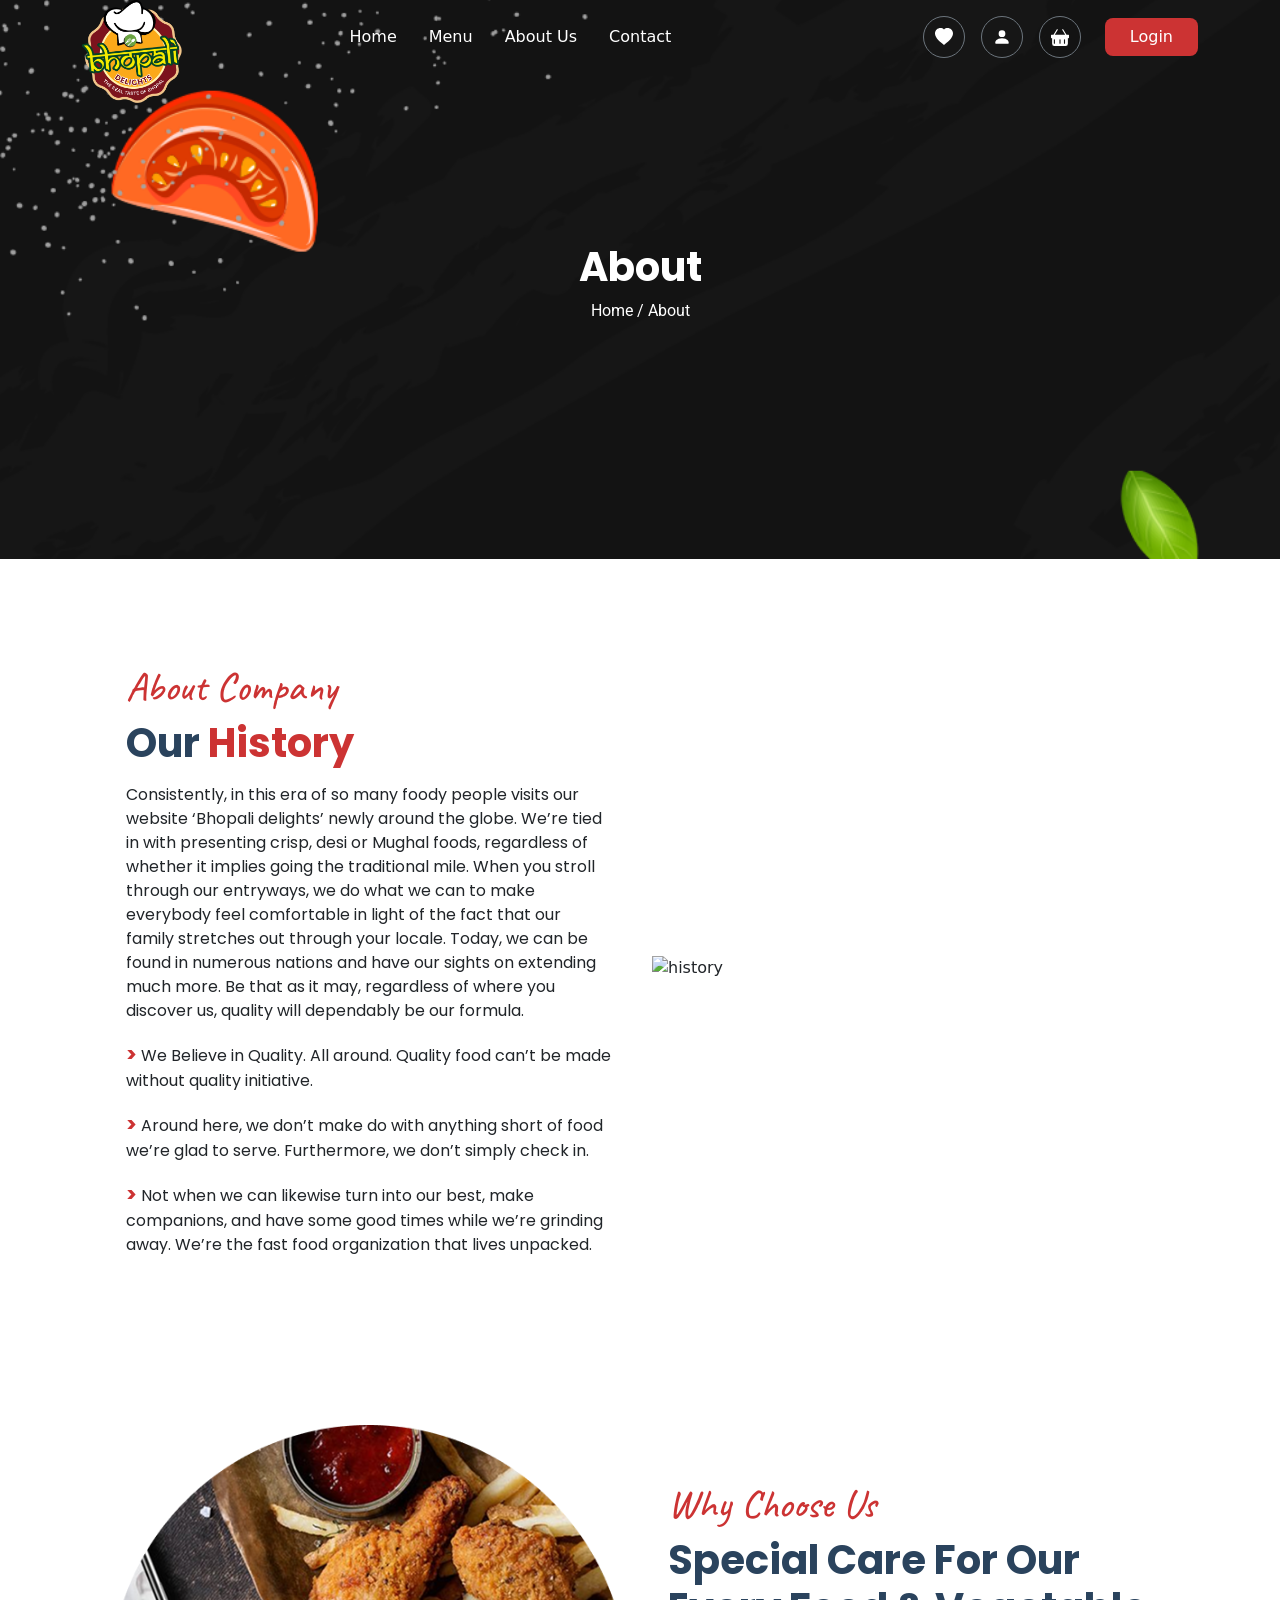
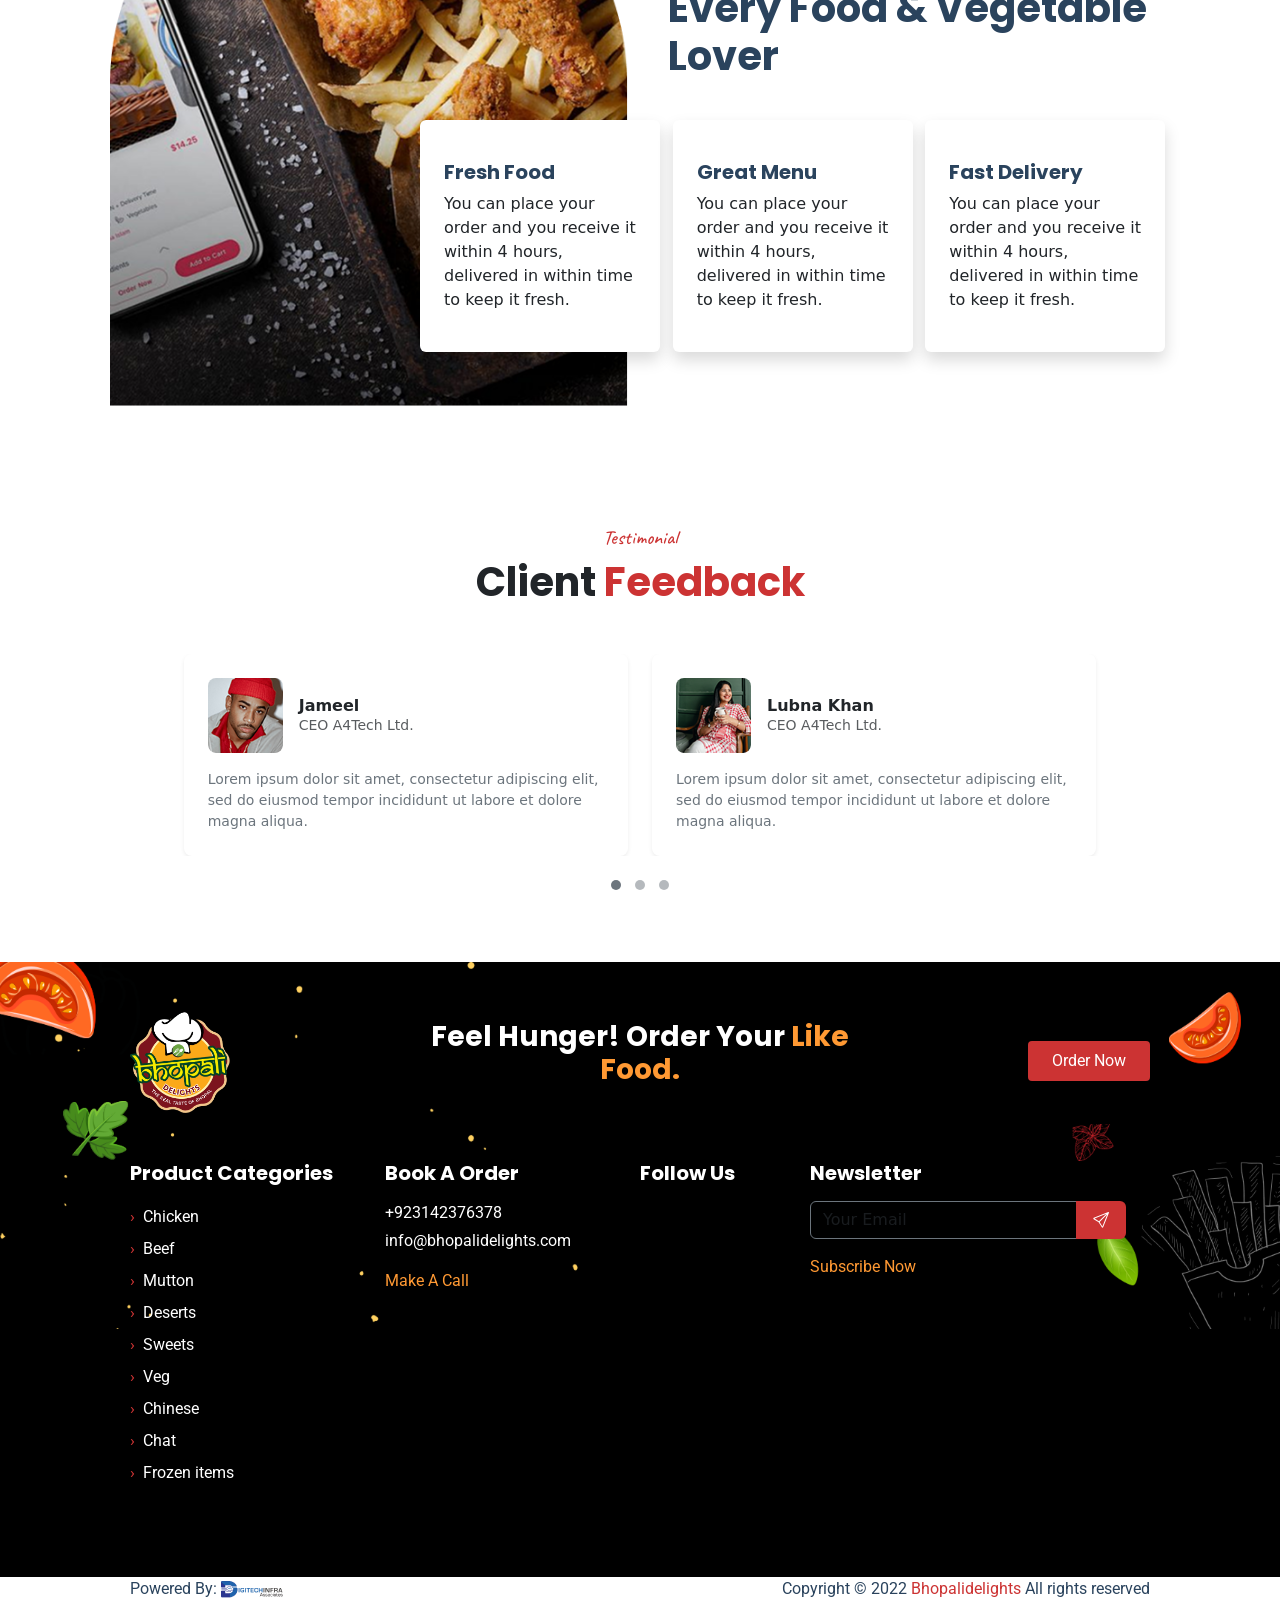
==== commit 133a9a28: "animation added" ====
--- a/about.html
+++ b/about.html
@@ -17,6 +17,7 @@
       rel="stylesheet"
       href="https://cdnjs.cloudflare.com/ajax/libs/font-awesome/7.3.1/css/all.min.css"
     />
+    <link href="https://unpkg.com/aos@2.3.1/dist/aos.css" rel="stylesheet" />
     <link rel="stylesheet" href="style.css" />
   </head>
 
@@ -26,7 +27,7 @@
     >
       <div class="container">
         <!-- Logo -->
-        <a class="navbar-brand" href="#">
+        <a class="navbar-brand" href="/">
           <img
             src="Images/Layer 2.png"
             alt="Bhopali Delights"
@@ -202,8 +203,15 @@
     >
       <div class="container mt-5 pt-4 mt-md-normal pt-md-0">
         <div class="row text-white">
-          <h1 class="poppins-700">About</h1>
-          <p class="roboto-400">
+          <h1 class="poppins-700" data-aos="fade-down" data-aos-duration="800">
+            About
+          </h1>
+          <p
+            class="roboto-400"
+            data-aos="fade-up"
+            data-aos-delay="200"
+            data-aos-duration="800"
+          >
             <a href="index.html" class="text-decoration-none text-white"
               >Home</a
             >
@@ -215,6 +223,7 @@
         </div>
       </div>
     </section>
+
     <div
       class="offcanvas offcanvas-end"
       tabindex="-1"
@@ -270,7 +279,13 @@
         <div
           class="row g-4 d-flex flex-column flex-lg-row justify-content-center align-items-center mt-3 mx-md-3 m-0"
         >
-          <div class="col-12 col-lg-6">
+          <!-- Left Content Column - Slides in from Left -->
+          <div
+            class="col-12 col-lg-6"
+            data-aos="fade-right"
+            data-aos-delay="200"
+            data-aos-duration="1000"
+          >
             <div class="p-0 p-lg-3">
               <h5 class="red caveat-400 fs-1 fs-5">About Company</h5>
               <h1 class="poppins-700 fs-1 blue">
@@ -288,17 +303,38 @@
                 regardless of where you discover us, quality will dependably be
                 our formula.
               </p>
-              <p class="poppins-400 my-3 text-justify text-lg-normal">
+
+              <!-- Point 1 with subtle fade-up -->
+              <p
+                class="poppins-400 my-3 text-justify text-lg-normal"
+                data-aos="fade-up"
+                data-aos-delay="300"
+                data-aos-offset="0"
+              >
                 <span class="red mt-3 fw-bold fs-5">></span> We Believe in
                 Quality. All around. Quality food can’t be made without quality
                 initiative.
               </p>
-              <p class="poppins-400 my-3 text-justify text-lg-normal">
+
+              <!-- Point 2 with staggered delay -->
+              <p
+                class="poppins-400 my-3 text-justify text-lg-normal"
+                data-aos="fade-up"
+                data-aos-delay="400"
+                data-aos-offset="0"
+              >
                 <span class="red mt-3 fw-bold fs-5">></span> Around here, we
                 don’t make do with anything short of food we’re glad to serve.
                 Furthermore, we don’t simply check in.
               </p>
-              <p class="poppins-400 my-3 text-justify text-lg-normal">
+
+              <!-- Point 3 -->
+              <p
+                class="poppins-400 my-3 text-justify text-lg-normal"
+                data-aos="fade-up"
+                data-aos-delay="500"
+                data-aos-offset="0"
+              >
                 <span class="red mt-3 fw-bold fs-5">></span> Not when we can
                 likewise turn into our best, make companions, and have some good
                 times while we’re grinding away. We’re the fast food
@@ -306,7 +342,14 @@
               </p>
             </div>
           </div>
-          <div class="col-12 col-lg-6">
+
+          <!-- Right Image Column - Slides in from Right -->
+          <div
+            class="col-12 col-lg-6"
+            data-aos="fade-left"
+            data-aos-delay="400"
+            data-aos-duration="1200"
+          >
             <div>
               <img src="images/history.png" alt="history" class="img-fluid" />
             </div>
@@ -314,6 +357,7 @@
         </div>
       </div>
     </section>
+
     <!-- Why Choose Us  -->
     <section
       class="section-delivery container-fluid p-3 p-lg-5 overflow-hidden"
@@ -374,18 +418,16 @@
         </div>
       </div>
     </section>
-
-    <!-- Testimonial  -->
     <section class="py-5 position-relative overflow-hidden">
       <div class="container py-4">
         <!-- Section Heading -->
         <div class="text-center mb-5">
-          <h5 class="red caveat-400 fs-5">Testimonial</h5>
-          <h2 class="poppins-700 fs-1">
+          <h5 class="red caveat-400 fs-5" data-aos="fade-down">Testimonial</h5>
+
+          <h2 class="poppins-700 fs-1" data-aos="fade-up">
             Client <span class="red">Feedback</span>
           </h2>
         </div>
-
         <!-- ================================= -->
         <!-- DESKTOP CAROUSEL: 2 Cards, 3 Slides -->
         <!-- ================================= -->
@@ -394,6 +436,7 @@
           class="carousel slide d-none d-lg-block"
           data-bs-ride="carousel"
           data-bs-interval="4000"
+          data-aos="fade-up"
         >
           <div class="carousel-inner px-2">
             <!-- Slide 1 -->
@@ -615,6 +658,7 @@
           class="carousel slide d-lg-none"
           data-bs-ride="carousel"
           data-bs-interval="4000"
+          data-aos="fade-up"
         >
           <div class="carousel-inner px-2">
             <!-- Slide 1 -->
@@ -823,15 +867,17 @@
       <div class="container">
         <!-- Top Bar: Feel Hunger Section -->
         <div
-          class="row align-items-center justify-content-center mb-3 pb-4 px-3 px-md-5 flex-column flex-md-row gy-5 border-md-bottom border-white"
+          class="row align-items-center justify-content-center px-3 px-md-5 flex-column flex-md-row gy-3 border-md-bottom border-white"
         >
           <!-- 1. Start: Logo (col-md-3) -->
           <div class="col-md-3 col-12 text-center text-md-start">
+            <a href="/">
             <img
               src="Images/Layer 2.png"
               alt="Bhopali Delights"
               class="img-fluid h-auto logo-image"
             />
+            </a>
           </div>
 
           <!-- 2. Center: Text (col-md-6) -->
@@ -852,9 +898,9 @@
           </div>
         </div>
 
-        <div class="row align-items-center mb-5 pb-4 px-3 px-md-5">
+        <div class="row align-items-center mb-5 pb-4 px-3 px-md-5 mt-3 mt-lg-5">
           <!-- Middle Bar: Footer Links & Info -->
-          <div class="row gy-4">
+          <div class="row gy-4 gy-lg-0">
             <!-- Product Categories -->
             <div class="col-lg-3 col-md-6">
               <h5 class="poppins-700 mb-3 fs-5">Product Categories</h5>
@@ -1024,5 +1070,12 @@
     </footer>
 
     <script src="https://cdn.jsdelivr.net/npm/bootstrap@5.3.3/dist/js/bootstrap.bundle.min.js"></script>
+    <script src="https://unpkg.com/aos@2.3.1/dist/aos.js"></script>
+    <script>
+      AOS.init({
+        duration: 1000,
+        once: true,
+      });
+    </script>
   </body>
 </html>
--- a/style.css
+++ b/style.css
@@ -182,7 +182,7 @@
   height: 100vh;
 }
 
-.popular-items {
+.popular-items, .bg-pink {
   background: #FFF8EE;
 }
 
@@ -266,8 +266,9 @@
 
 .contact-footer{
   background:url(Images/contact-footer-bg2.png), url(Images/contact-footer-bg.png);
-  background-size: cover;
-  background-position: center;
+  background-repeat: no-repeat;
+  background-size: contain, cover;
+  background-position: start center;
 }
 
 .yellow{
@@ -304,3 +305,144 @@
 }
 
 
+/* ==========================================================================
+   PROMO CARDS SECTIONS HOVER EFFECTS
+   ========================================================================== */
+
+/* 1. Base Structure for all background cards */
+.cards-section .col-lg-5,
+.cards-section .col-lg-3 {
+    position: relative;
+    cursor: pointer;
+    border-radius: 12px; 
+    background-size: cover;
+    background-position: center;
+    overflow: hidden; 
+    transition: transform 0.4s cubic-bezier(0.25, 0.46, 0.45, 0.94), 
+                box-shadow 0.4s cubic-bezier(0.25, 0.46, 0.45, 0.94);
+}
+
+/* 2. Hover properties: Lift up and modern depth shadow */
+.cards-section .col-lg-5:hover,
+.cards-section .col-lg-3:hover {
+    transform: translateY(-8px) scale(1.01) !important; 
+    box-shadow: 0 15px 30px rgba(0, 0, 0, 0.25) !important; 
+}
+
+
+.cards-section .name h1 {
+    transition: color 0.3s ease;
+}
+
+
+
+.cards-section .col-lg-5::before,
+.cards-section .col-lg-3::before {
+    content: "";
+    position: absolute;
+    top: 0; left: 0; right: 0; bottom: 0;
+    z-index: 0;
+    transition: transform 0.3s ease-out;
+}
+
+/* Content layer management */
+.cards-section .name, 
+.cards-section .para, 
+.cards-section .button {
+    position: relative;
+    z-index: 1; 
+}
+
+/* 5. Button transition integration */
+.cards-section .btn.bg-red {
+    transition: background-color 0.3s ease, transform 0.3s ease, box-shadow 0.3s ease !important;
+}
+
+.cards-section .col-lg-5:hover .btn.bg-red,
+.cards-section .col-lg-3:hover .btn.bg-red {
+    background-color: #bd2130 !important; 
+    box-shadow: 0 4px 12px rgba(220, 53, 69, 0.4);
+}
+
+
+/* ==========================================================================
+   FOOD CARDS & CATEGORIES HOVER EFFECTS (CUSTOM CSS)
+   ========================================================================== */
+
+.menu .col-6 .border.rounded {
+    transition: all 0.4s cubic-bezier(0.25, 0.46, 0.45, 0.94);
+    position: relative;
+    cursor: pointer;
+}
+
+.menu .col-6 .border.rounded:hover {
+    transform: translateY(-8px); 
+    box-shadow: 0 10px 20px rgba(0, 0, 0, 0.1) !important; 
+    border-color: #dc3545 !important; 
+}
+
+.menu .col-6 .border.rounded:hover img {
+    transform: scale(1.05) rotate(3deg);
+    transition: transform 0.4s ease;
+}
+
+
+.popular-items .col-12 .border.rounded,
+.menu .row:nth-of-type(2) .col-12 .border.rounded {
+    transition: all 0.4s cubic-bezier(0.25, 0.46, 0.45, 0.94);
+    cursor: pointer;
+    background-color: #ffffff !important; 
+}
+
+.popular-items .col-12 .border.rounded:hover,
+.menu .row:nth-of-type(2) .col-12 .border.rounded:hover {
+    transform: translateY(-6px) scale(1.01); 
+    box-shadow: 0 12px 24px rgba(220, 53, 69, 0.12) !important; 
+    border-color: rgba(220, 53, 69, 0.3) !important;
+}
+
+/* Food card ki gol image par zoom effect */
+.items-row2-img img {
+    transition: transform 0.5s ease;
+}
+
+.popular-items .col-12 .border.rounded:hover .items-row2-img img,
+.menu .row:nth-of-type(2) .col-12 .border.rounded:hover .items-row2-img img {
+    transform: scale(1.1); 
+}
+
+
+.food-card {
+    transition: transform 0.3s ease-in-out, box-shadow 0.3s ease-in-out, border-color 0.3s ease-in-out !important;
+    cursor: pointer;
+    background-color: #ffffff !important; 
+}
+
+
+.food-card:hover {
+    transform: translateY(-8px) scale(1.02) !important; 
+    box-shadow: 0 10px 20px rgba(220, 53, 69, 0.15) !important; 
+    border-color: #dc3545 !important; 
+}
+
+.food-card .items-row2-img img {
+    transition: transform 0.4s ease-in-out !important;
+}
+
+.food-card:hover .items-row2-img img {
+    transform: scale(1.1) !important; 
+}
+
+
+
+.btn.bg-red {
+    transition: all 0.3s ease-in-out;
+    position: relative;
+    overflow: hidden;
+}
+
+.btn.bg-red:hover {
+    transform: scale(1.05); 
+    box-shadow: 0 5px 15px rgba(220, 53, 69, 0.4); 
+    background-color: #bd2130 !important; 
+}
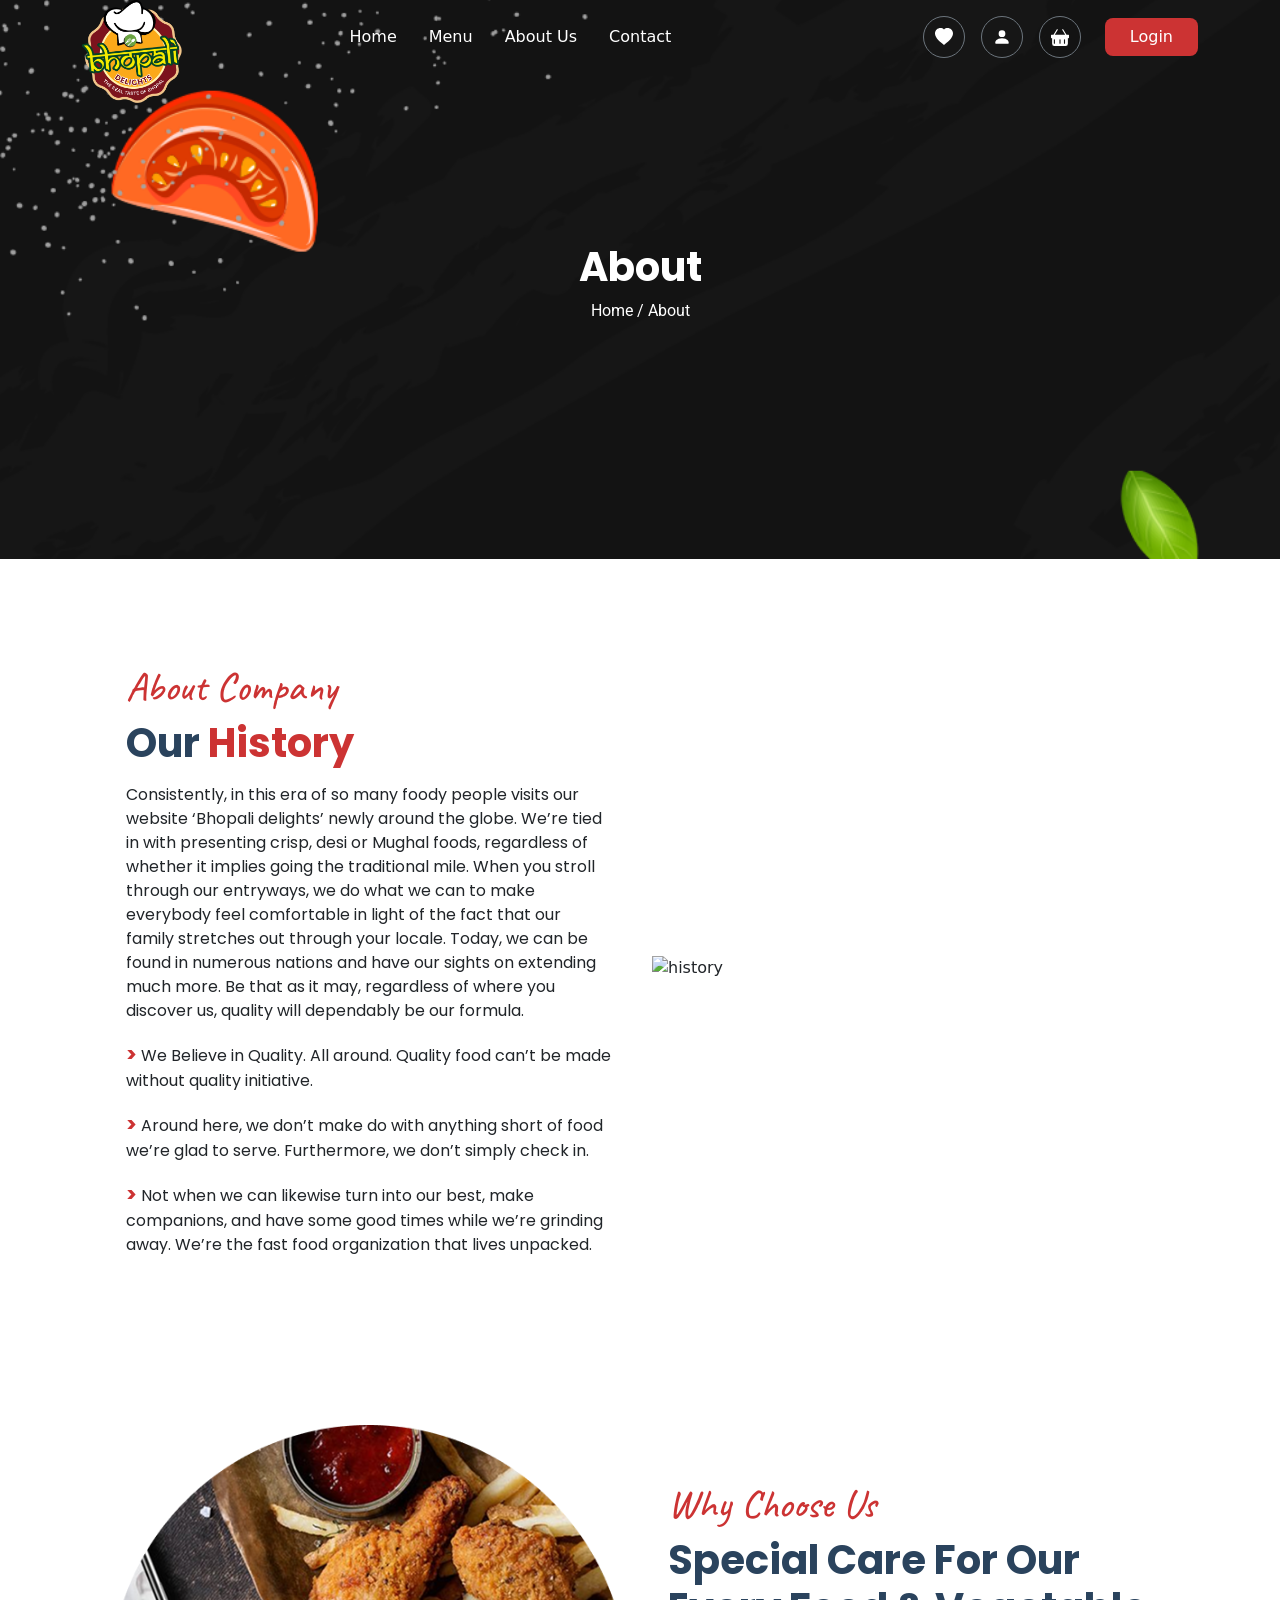
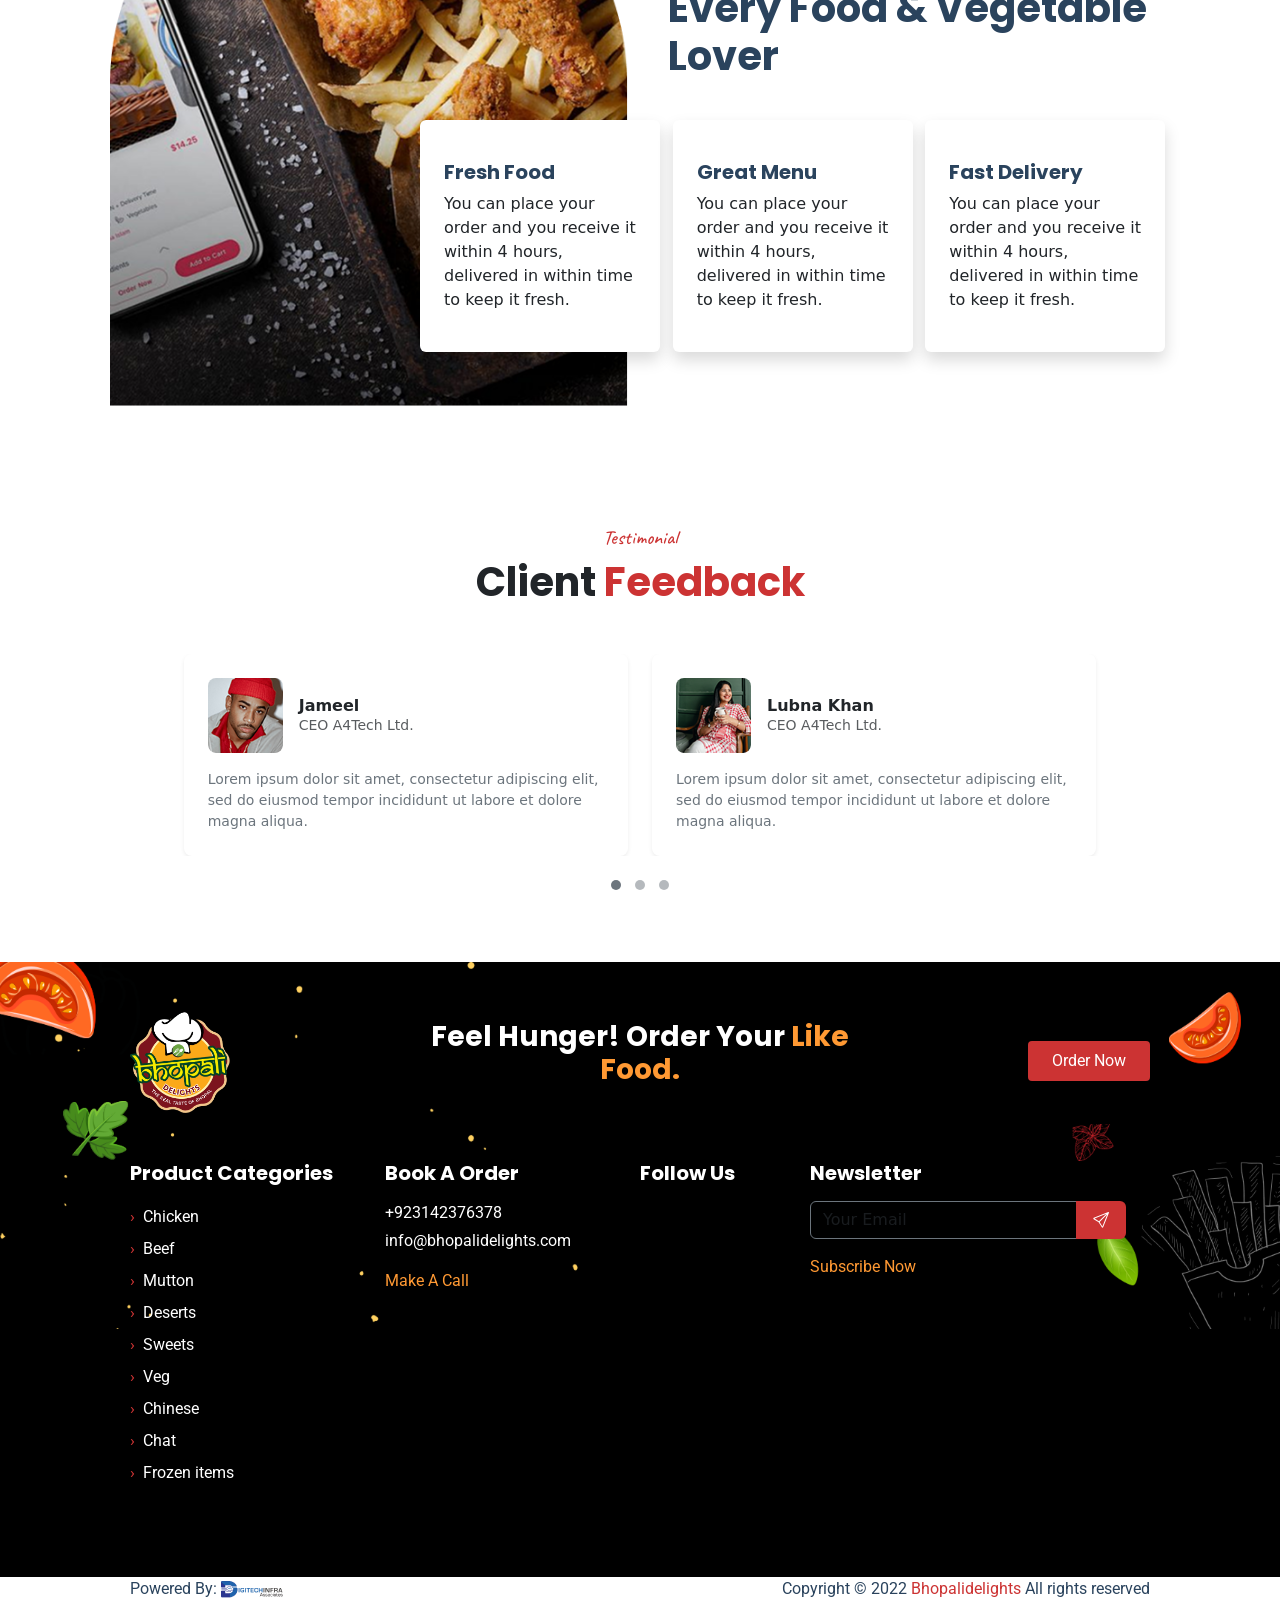
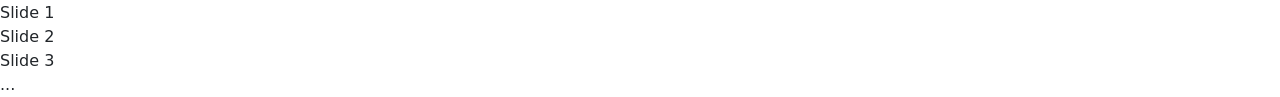
==== commit 0c153d73: "added carousel" ====
--- a/about.html
+++ b/about.html
@@ -17,6 +17,11 @@
       rel="stylesheet"
       href="https://cdnjs.cloudflare.com/ajax/libs/font-awesome/7.3.1/css/all.min.css"
     />
+    <link
+  rel="stylesheet"
+  href="https://cdn.jsdelivr.net/npm/swiper@12/swiper-bundle.min.css"
+/>
+
     <link href="https://unpkg.com/aos@2.3.1/dist/aos.css" rel="stylesheet" />
     <link rel="stylesheet" href="style.css" />
   </head>
@@ -1069,13 +1074,44 @@
       </div>
     </footer>
 
+    <div class="swiper">
+  <!-- Additional required wrapper -->
+  <div class="swiper-wrapper">
+    <!-- Slides -->
+    <div class="swiper-slide">Slide 1</div>
+    <div class="swiper-slide">Slide 2</div>
+    <div class="swiper-slide">Slide 3</div>
+    ...
+  </div>
+  <!-- If we need pagination -->
+  <div class="swiper-pagination"></div>
+
+  <!-- If we need navigation buttons -->
+  <div class="swiper-button-prev"></div>
+  <div class="swiper-button-next"></div>
+
+</div>
+
     <script src="https://cdn.jsdelivr.net/npm/bootstrap@5.3.3/dist/js/bootstrap.bundle.min.js"></script>
     <script src="https://unpkg.com/aos@2.3.1/dist/aos.js"></script>
+<script src="https://cdn.jsdelivr.net/npm/swiper@12/swiper-bundle.min.js"></script>
+
     <script>
       AOS.init({
         duration: 1000,
         once: true,
       });
+
+      const swiper = new Swiper('.swiper', {
+  // Optional parameters
+  direction: 'horizontal',
+  loop: true,
+  // Navigation arrows
+  navigation: {
+    nextEl: '.swiper-button-next',
+    prevEl: '.swiper-button-prev',
+  },
+});
     </script>
   </body>
 </html>
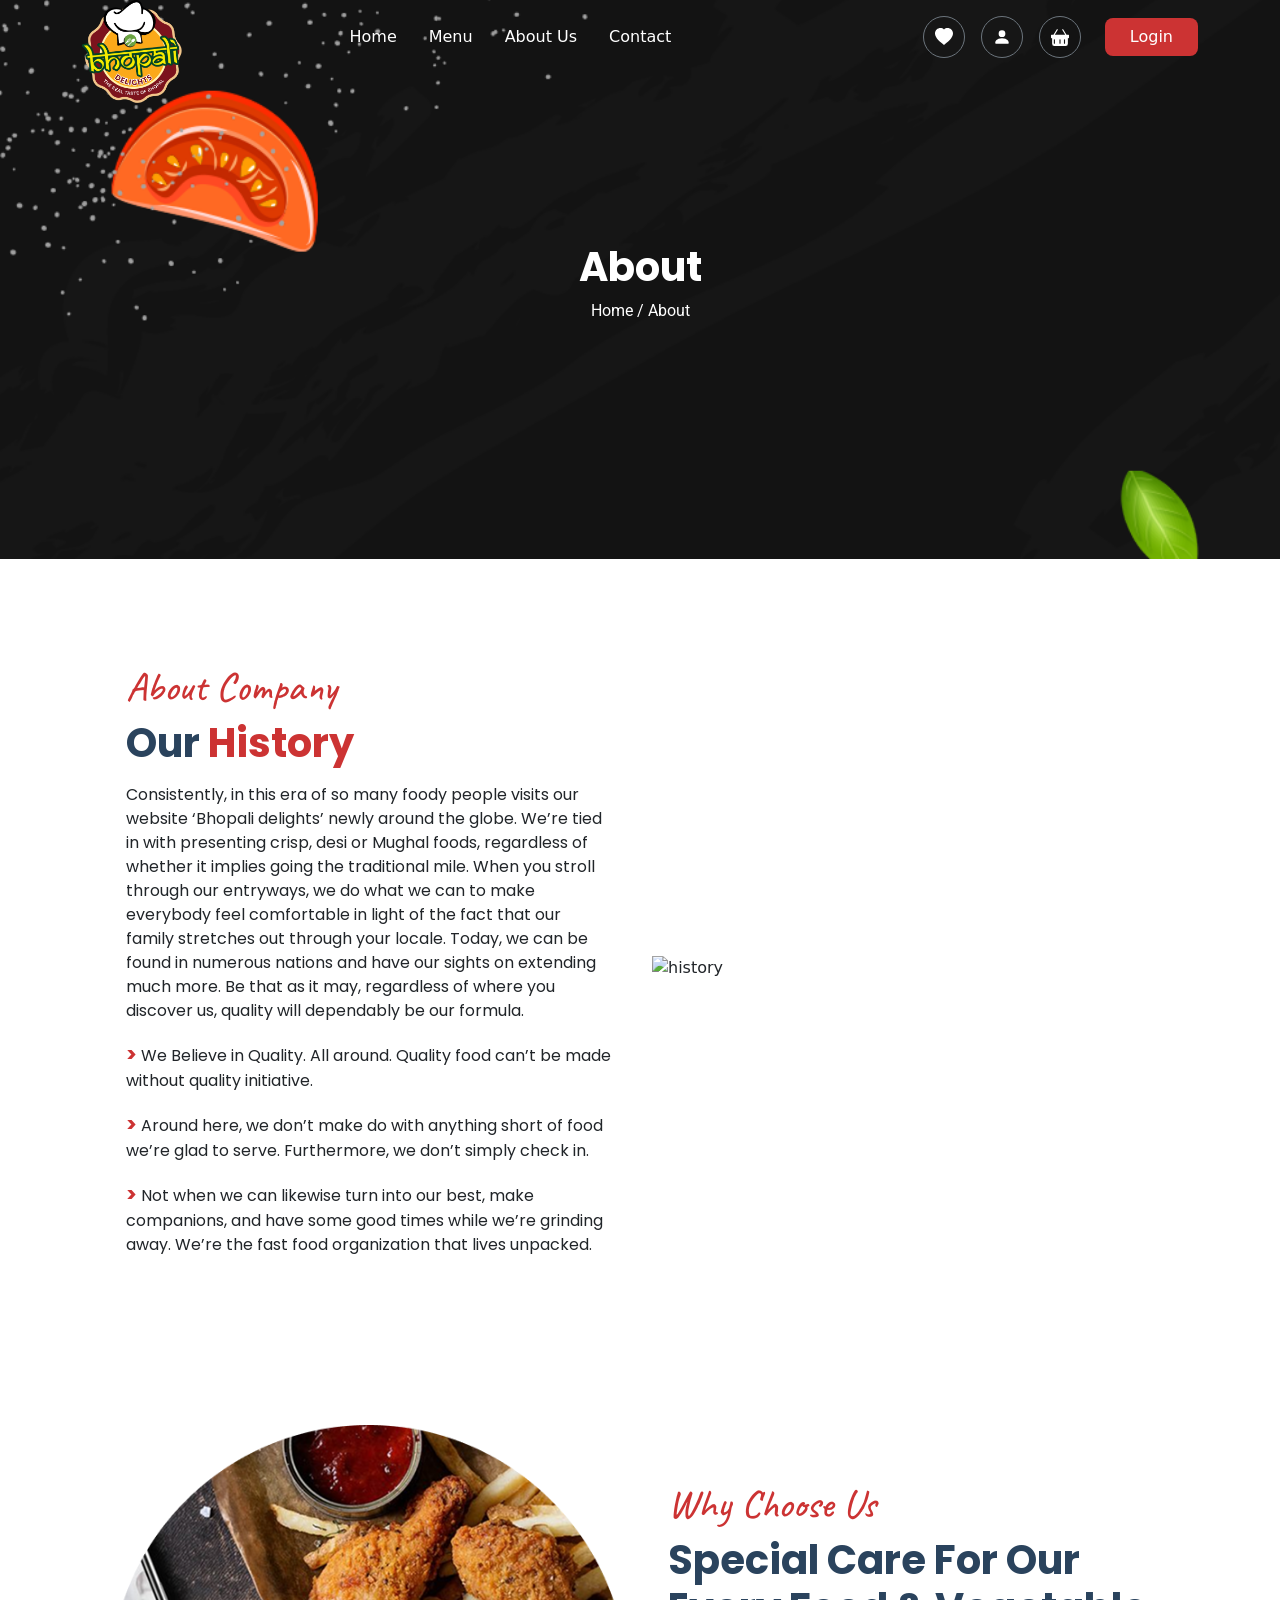
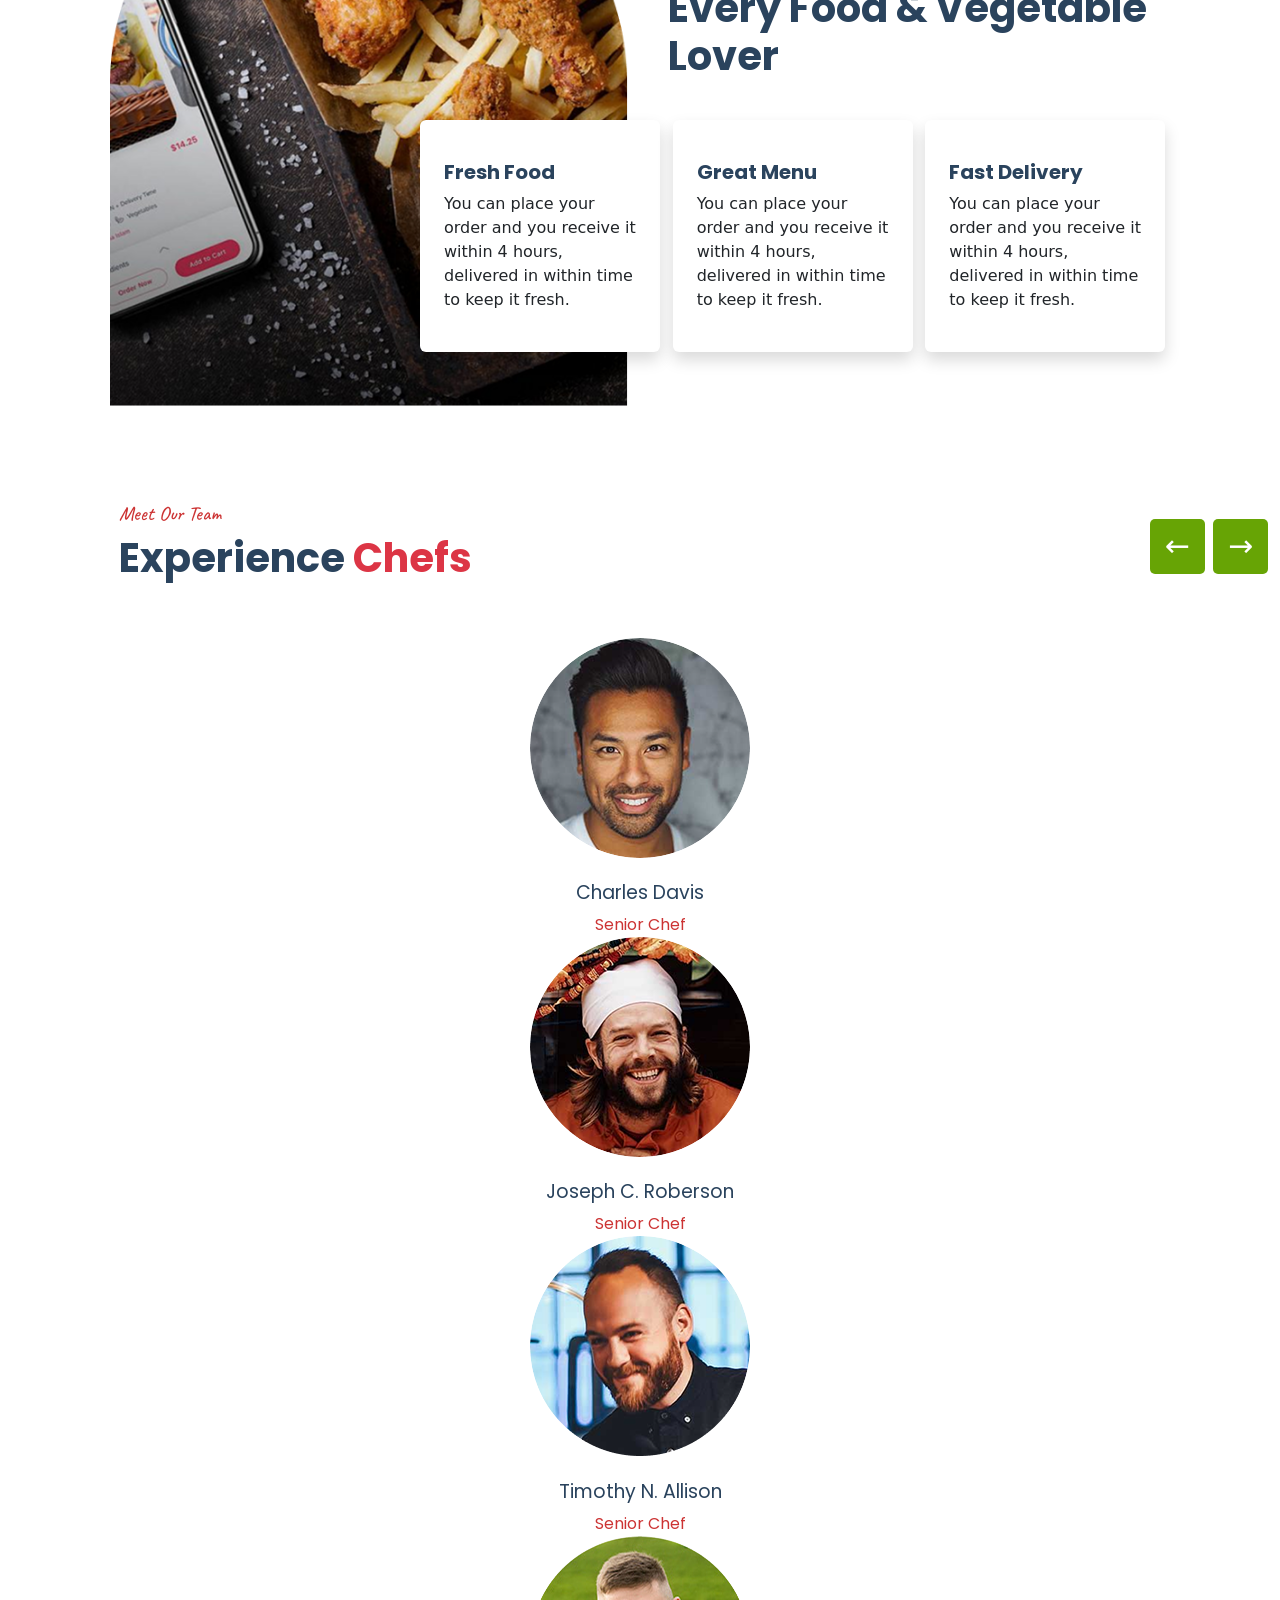
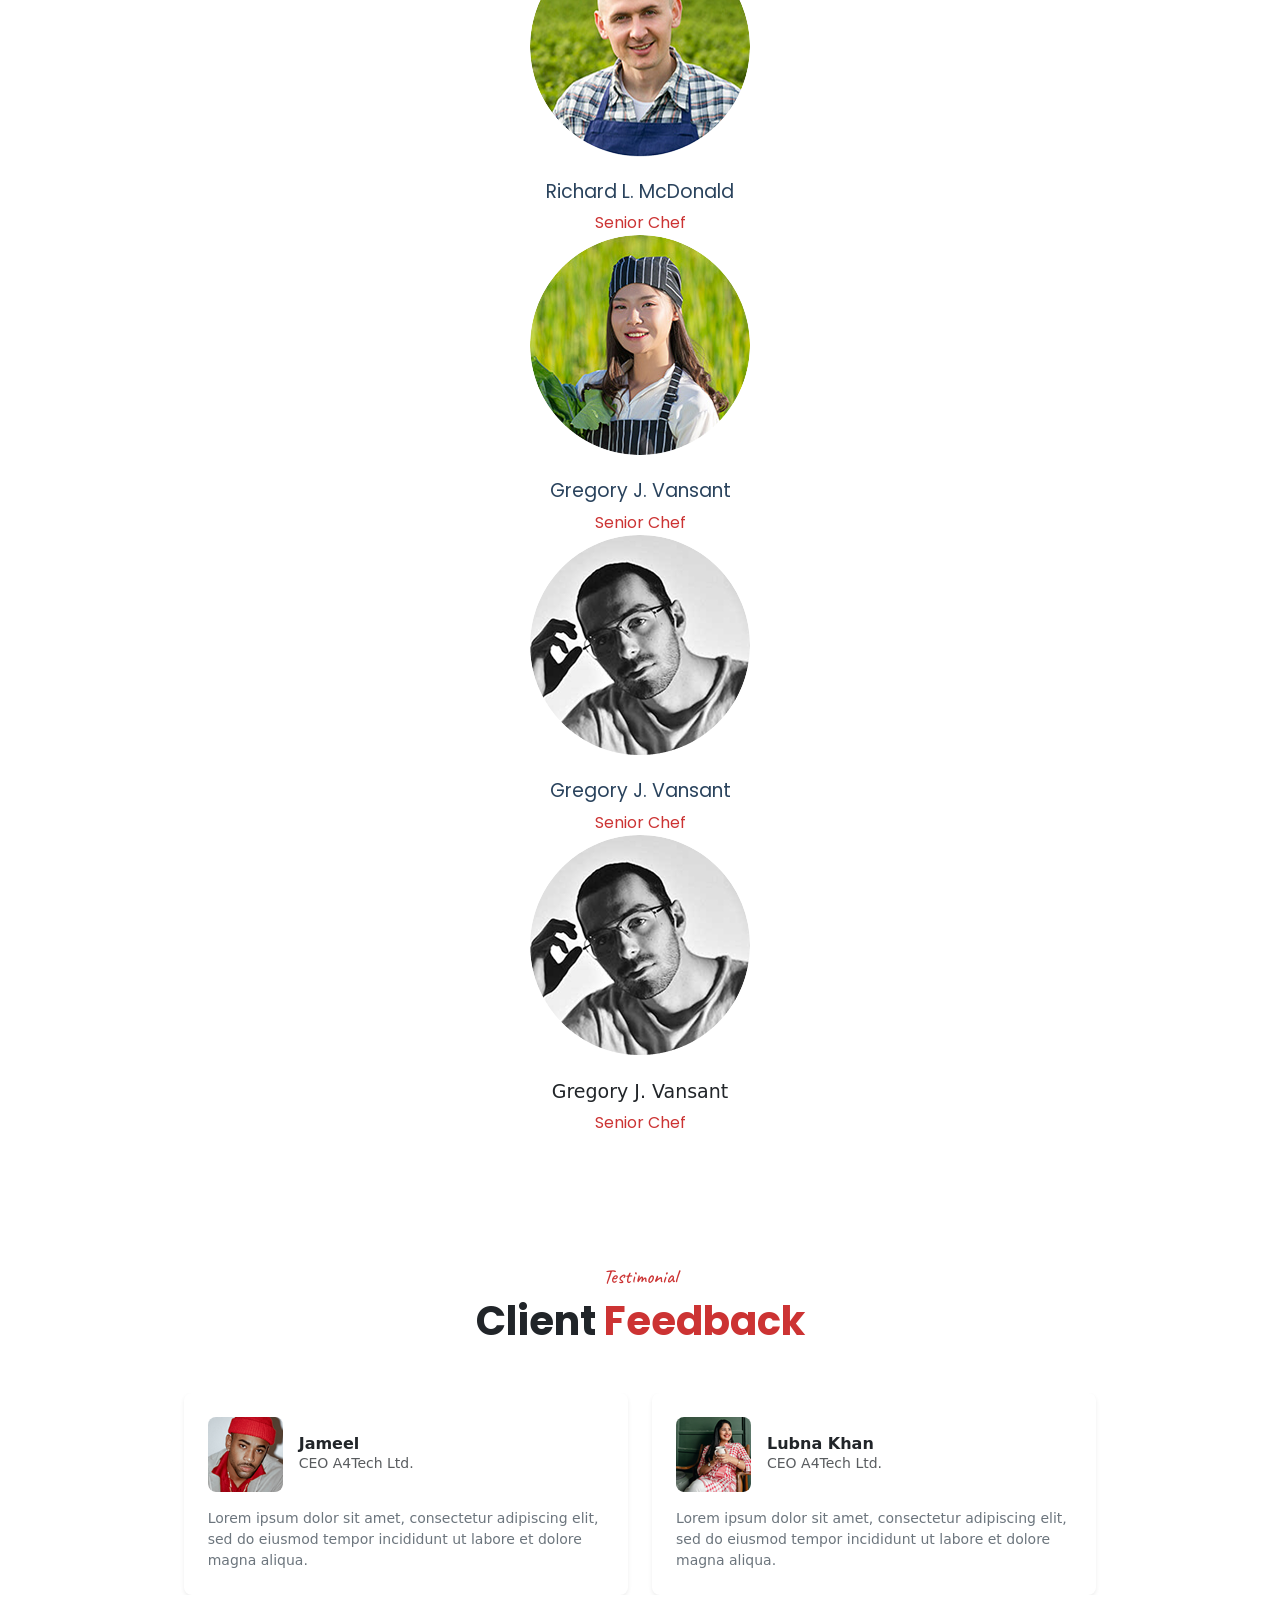
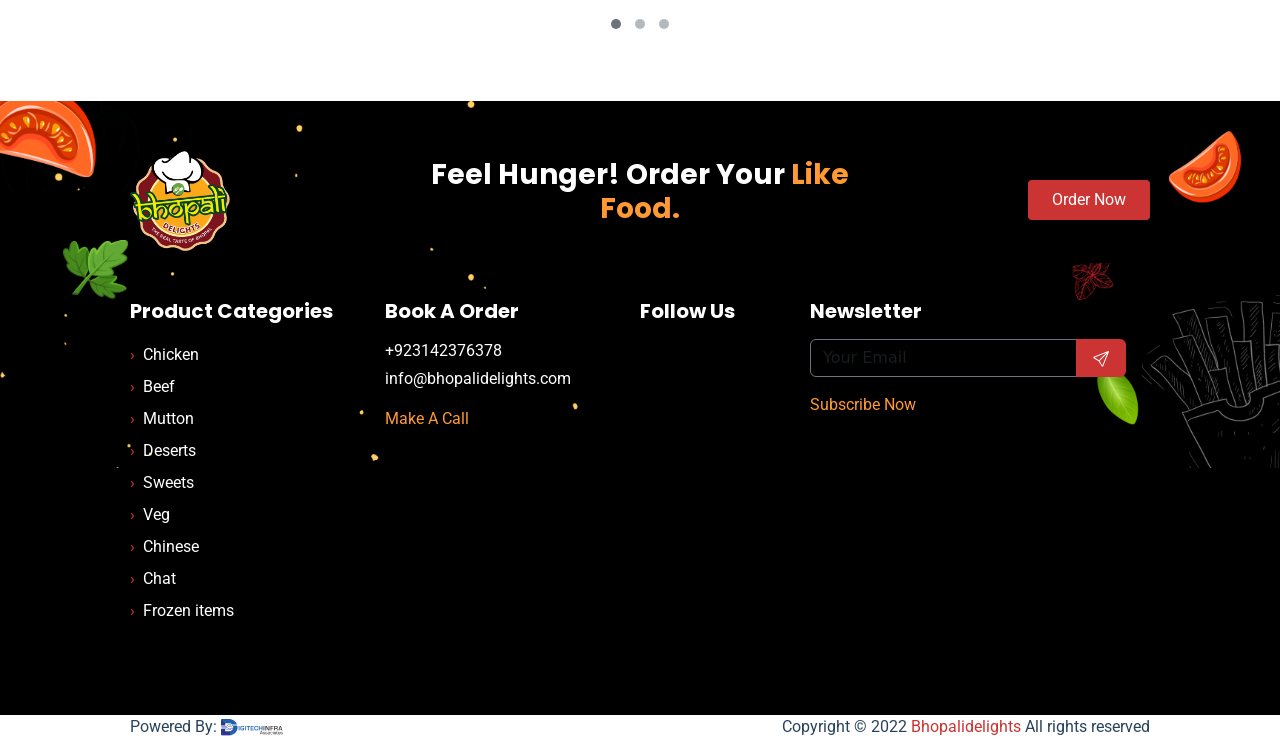
==== commit 7fb0b8b4: "fix issues" ====
--- a/about.html
+++ b/about.html
@@ -423,6 +423,121 @@
         </div>
       </div>
     </section>
+    
+<section class="py-5 overflow-hidden">
+  <div class="container-fluid">
+
+    <!-- Heading + Navigation -->
+    <div class="row align-items-center mb-5">
+      <div class="col-8 col-lg-6 offset-lg-1">
+        <h5 class="red caveat-400 fs-5">
+          Meet Our Team
+        </h5>
+
+        <h1 class="poppins-700 fs-1 blue">
+          Experience <span class="text-danger">Chefs</span>
+        </h2>
+      </div>
+
+      <div class="col-4 col-lg-5 d-flex justify-content-end gap-2">
+        <button class="chef-prev chef-arrow" type="button"
+          aria-label="Previous chefs">
+          &#8592;
+        </button>
+
+        <button class="chef-next chef-arrow" type="button"
+          aria-label="Next chefs">
+          &#8594;
+        </button>
+      </div>
+    </div>
+
+    <!-- Chef Swiper -->
+    <div class="swiper chefSwiper">
+      <div class="swiper-wrapper">
+
+        <!-- Chef 1 -->
+        <div class="swiper-slide">
+          <div class="text-center chef-card">
+            <img src="Images/chef-1.png"
+              class="chef-img rounded-circle img-fluid"
+              alt="Charles Davis">
+            <h5 class="chef-name mt-4 mb-2 poppins-400 blue fs-4">Charles Davis</h5>
+            <p class="red poppins-400 mb-0">Senior Chef</p>
+          </div>
+        </div>
+
+        <!-- Chef 2 -->
+        <div class="swiper-slide">
+          <div class="text-center chef-card">
+            <img src="Images/chef-2.png"
+              class="chef-img rounded-circle img-fluid"
+              alt="Joseph C. Roberson">
+            <h5 class="chef-name mt-4 mb-2 poppins-400 blue">Joseph C. Roberson</h5>
+            <p class="red poppins-400 mb-0">Senior Chef</p>
+          </div>
+        </div>
+
+        <!-- Chef 3 -->
+        <div class="swiper-slide">
+          <div class="text-center chef-card">
+            <img src="Images/chef-3.png"
+              class="chef-img rounded-circle img-fluid"
+              alt="Timothy N. Allison">
+            <h5 class="chef-name mt-4 mb-2 poppins-400 blue">Timothy N. Allison</h5>
+            <p class="red poppins-400 mb-0">Senior Chef</p>
+          </div>
+        </div>
+
+        <!-- Chef 4 -->
+        <div class="swiper-slide">
+          <div class="text-center chef-card">
+            <img src="Images/chef-4.png"
+              class="chef-img rounded-circle img-fluid"
+              alt="Richard L. McDonald">
+            <h5 class="chef-name mt-4 mb-2 poppins-400 blue">Richard L. McDonald</h5>
+            <p class="red poppins-400 mb-0">Senior Chef</p>
+          </div>
+        </div>
+
+        <!-- Chef 5 -->
+        <div class="swiper-slide">
+          <div class="text-center chef-card">
+            <img src="Images/chef-5.png"
+              class="chef-img rounded-circle img-fluid"
+              alt="Gregory J. Vansant">
+            <h5 class="chef-name mt-4 mb-2 poppins-400 blue">Gregory J. Vansant</h5>
+            <p class="red poppins-400 mb-0">Senior Chef</p>
+          </div>
+        </div>
+
+        <!-- Chef 6 -->
+        <div class="swiper-slide">
+          <div class="text-center chef-card">
+            <img src="Images/chef-6.png"
+              class="chef-img rounded-circle img-fluid"
+              alt="Gregory J. Vansant">
+            <h5 class="chef-name mt-4 mb-2 poppins-400 blue">Gregory J. Vansant</h5>
+            <p class="red poppins-400 mb-0">Senior Chef</p>
+          </div>
+        </div>
+         <!-- Chef 6 -->
+        <div class="swiper-slide">
+          <div class="text-center chef-card">
+            <img src="Images/chef-6.png"
+              class="chef-img rounded-circle img-fluid"
+              alt="Gregory J. Vansant">
+            <h5 class="chef-name mt-4 mb-2">Gregory J. Vansant</h5>
+            <p class="red poppins-400 mb-0">Senior Chef</p>
+          </div>
+        </div>
+
+      </div>
+    </div>
+
+  </div>
+</section>
+
     <section class="py-5 position-relative overflow-hidden">
       <div class="container py-4">
         <!-- Section Heading -->
@@ -1074,23 +1189,6 @@
       </div>
     </footer>
 
-    <div class="swiper">
-  <!-- Additional required wrapper -->
-  <div class="swiper-wrapper">
-    <!-- Slides -->
-    <div class="swiper-slide">Slide 1</div>
-    <div class="swiper-slide">Slide 2</div>
-    <div class="swiper-slide">Slide 3</div>
-    ...
-  </div>
-  <!-- If we need pagination -->
-  <div class="swiper-pagination"></div>
-
-  <!-- If we need navigation buttons -->
-  <div class="swiper-button-prev"></div>
-  <div class="swiper-button-next"></div>
-
-</div>
 
     <script src="https://cdn.jsdelivr.net/npm/bootstrap@5.3.3/dist/js/bootstrap.bundle.min.js"></script>
     <script src="https://unpkg.com/aos@2.3.1/dist/aos.js"></script>
@@ -1102,16 +1200,42 @@
         once: true,
       });
 
-      const swiper = new Swiper('.swiper', {
-  // Optional parameters
-  direction: 'horizontal',
+     
+const chefSwiper = new Swiper(".chefSwiper", {
+  slidesPerView: 1,
+  spaceBetween: 20,
+  speed: 600,
   loop: true,
-  // Navigation arrows
+  grabCursor: true,
+
   navigation: {
-    nextEl: '.swiper-button-next',
-    prevEl: '.swiper-button-prev',
+    nextEl: ".chef-next",
+    prevEl: ".chef-prev",
+  },
+
+  breakpoints: {
+    576: {
+      slidesPerView: 2,
+      spaceBetween: 24,
+    },
+
+    768: {
+      slidesPerView: 3,
+      spaceBetween: 28,
+    },
+
+    992: {
+      slidesPerView: 4,
+      spaceBetween: 30,
+    },
+
+    1200: {
+      slidesPerView: 6,
+      spaceBetween: 30,
+    },
   },
 });
+
     </script>
   </body>
 </html>
--- a/style.css
+++ b/style.css
@@ -8,7 +8,7 @@
 }
 
 body {
-  overflow-x: hidden;
+  overflow-x: hidden !important;
 }
 
 .poppins-700 {
@@ -174,14 +174,14 @@
   background: #CC3333;
 }
 
+
 /* Choose Us  */
-.choose-us {
+/* .choose-us {
   background: url(Images/Frame\ \(14\).png);
   background-position: center center;
   background-size: cover;
   height: 100vh;
-}
-
+} */
 .popular-items, .bg-pink {
   background: #FFF8EE;
 }
@@ -194,6 +194,24 @@
   background-size: cover;
 }
 
+/* About Page  */
+
+/* 
+.about-history-bg{
+  background: url(Images/about-history-bg2.png);
+  background-size: contain;
+  background-position: center;
+  background-repeat: no-repeat;
+ 
+}
+
+
+.choose-us-bg{
+  background: url(Images/choose-us-bg.png);
+  background-size: contain;
+  background-position: center;
+  
+} */
 
 
 /* Contact Page  */
@@ -240,6 +258,49 @@
   }
 }
 
+
+
+.chef-heading {
+  font-size: 44px;
+  color: #19262b;
+}
+
+.chef-arrow {
+  width: 55px;
+  height: 55px;
+  border: 0;
+  border-radius: 5px;
+  background-color: #67A405;
+  color: white;
+  font-size: 30px;
+  line-height: 1;
+  transition: background-color 0.3s ease;
+}
+
+.chef-arrow:hover {
+  background-color: #548800;
+}
+
+.chef-name{
+  font-size: 19px !important;
+}
+
+.chefSwiper {
+  width: 100%;
+  padding-bottom: 10px;
+}
+
+
+
+@media (max-width: 575.98px) {
+  
+
+  .chef-arrow {
+    width: 42px;
+    height: 42px;
+    font-size: 24px;
+  }
+}
 
 
 
